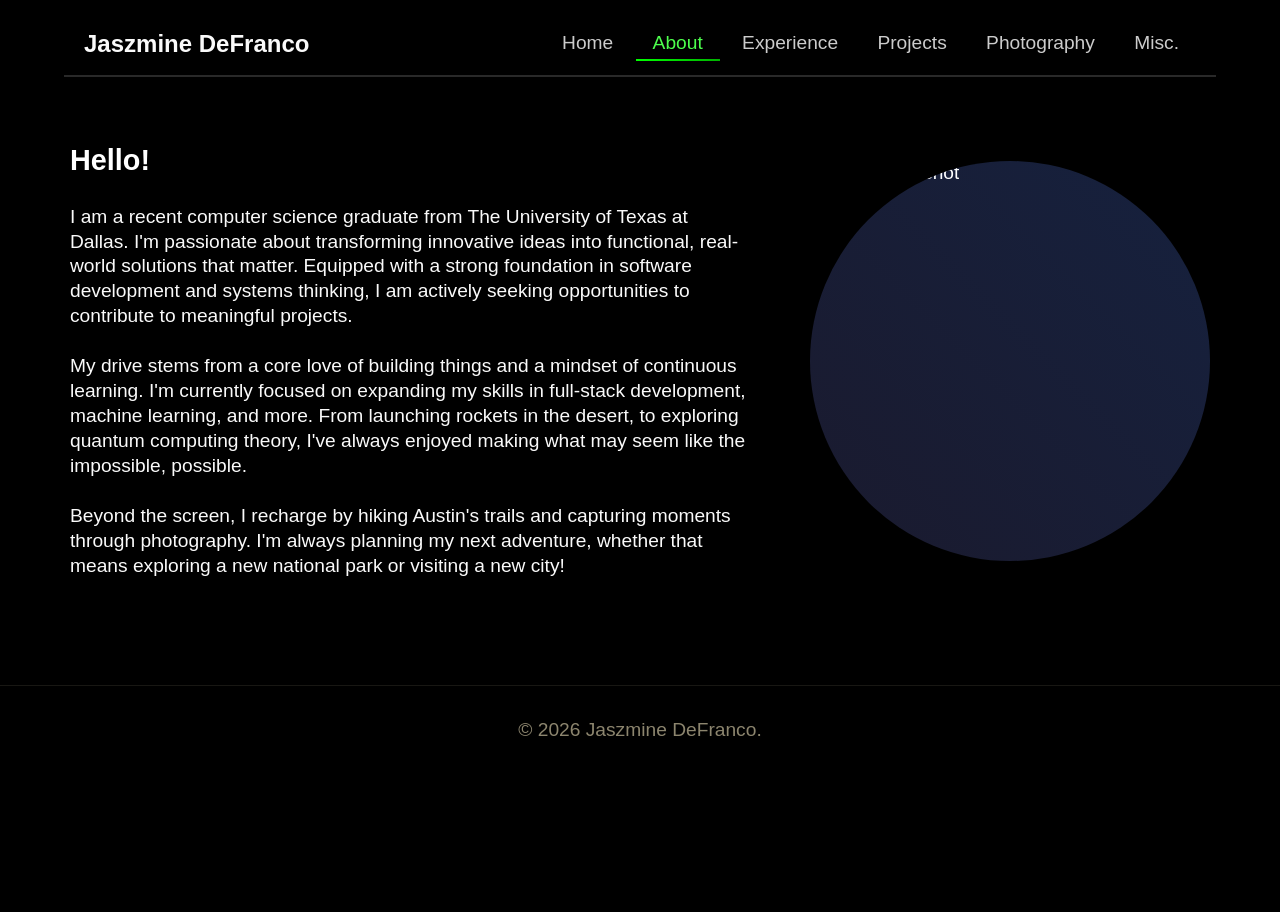
==== about.html @ 92f1cece "Initial commit" ====
<!DOCTYPE html>
<html lang="en">
<head>
    <meta charset="UTF-8">
    <meta name="viewport" content="width=device-width, initial-scale=1.0">
    <title>Interesting | Jaszmine DeFranco</title>
    <link rel="stylesheet" href="style.css">
    <link rel="stylesheet" href="https://cdnjs.cloudflare.com/ajax/libs/font-awesome/6.4.0/css/all.min.css">
    <link href="https://fonts.googleapis.com/css2?family=Inter:wght@300;400;500;600;700&display=swap" rel="stylesheet">
</head>
<body>
    <nav class="navbar">
        <div class="nav-container">
            <a href="index.html" class="logo">Jaszmine DeFranco</a>
            <div class="nav-links">
                <a href="index.html" class="home">Home</a>
                <a href="about.html" class="active about">About</a>
                <a href="experiences.html" class="experience">Experience</a>
                <a href="projects.html" class="projects">Projects</a>
                <a href="photography.html" class="photography">Photography</a>
                <a href="misc.html" class="misc">Misc.</a>
            </div>
            <button class="menu-toggle" aria-label="Toggle navigation">
                <i class="fas fa-bars"></i>
            </button>
        </div>
    </nav>


    <!-- Main about section with grid container -->
    <section class="about-section">
        <!-- Text content (left column) -->
        <div class="about-text">
            <h1 class="about-title"><span class="highlight" data-text="Hello!">Hello!</span></h1>
            <br>
            <p>
                I am a recent computer science graduate from The University of Texas at Dallas. I'm passionate about transforming innovative 
                ideas into functional, real-world solutions that matter. Equipped with a strong 
                foundation in software development and systems thinking, I am actively seeking opportunities 
                to contribute to meaningful projects.
            </p>
            <br>
            <p>
                My drive stems from a core love of building things and a mindset of continuous learning. 
                I'm currently focused on expanding my skills in full-stack development, machine learning, and more. 
                From launching rockets in the desert, to exploring quantum computing theory, I've always 
                enjoyed making what may seem like the impossible, possible. 
            </p>
            <br>
            <p>
                Beyond the screen, I recharge by hiking Austin's trails and capturing moments through 
                photography. I'm always planning my next adventure, whether that means exploring a new national 
                park or visiting a new city!
            </p>
        </div>

        <!-- Photo (right column) -->
        <div class="about-photo">
            <div class="photo-container">
                <img src="assets/about-headshot.jpeg" 
                    alt="about-headshot" 
                    class="profile-photo">
            </div>
        </div>

        <!-- Highlights (full width below) -->
        <!-- <div class="about-below">
            <div class="about-highlights">
                <div class="highlight-item">
                    <span class="highlight-icon">🎓</span>
                    <span>Computer Science Graduate</span>
                </div>
                <div class="highlight-item">
                    <span class="highlight-icon">⚛️</span>
                    <span>Quantum Computing Enthusiast</span>
                </div>
                <div class="highlight-item">
                    <span class="highlight-icon">🚀</span>
                    <span>Innovative Technologies</span>
                </div>
                <div class="highlight-item">
                    <span class="highlight-icon">📷</span>
                    <span>Photography</span>
                </div>
            </div>
        </div> -->
    </section>

    <!-- About Page V1 -->
    <!-- <main class="container">
        <section class="about-section">
            <div class="about-content">
                
                <div class="about-text">
                    <br>
                    <h1 class="about-title"><span class="highlight" data-text="Hello!">Hello!</span></h1>
                    <div class="text-content">
                        <br>
                        <p>
                            I am a recent computer science graduate from The University of Texas at Dallas. I'm passionate about transforming innovative 
                            ideas into functional, real-world solutions that matter. Equipped with a strong 
                            foundation in software development and systems thinking, I am actively seeking opportunities 
                            to contribute to meaningful projects.
                        </p>
                        <br>
                        <p>
                            My drive stems from a core love of building things and a mindset of continuous learning. 
                            I'm currently focused on expanding my skills in full-stack development, machine learning, and more. 
                            From launching rockets in the desert, to exploring quantum computing theory, I’ve always 
                            enjoyed making what may seem like the impossible, possible. 
                        </p>
                        <br>
                        <p>
                            Beyond the screen, I recharge by hiking Austin's trails and capturing moments through 
                            photography. I’m always planning my next adventure, whether that means exploring a new national 
                            park or visiting a new city!
                        </p>
                        <br>
                        <br>
                        <br>
                    </div>

                    <div class="about-below">

                        <div class="about-photo">
                            <div class="photo-container">
                                <img src="assets/about-headshot.jpeg" 
                                    alt="about-headshot" 
                                    class="profile-photo">
                            </div>
                        </div>
                        
                        <div class="about-highlights">
                            <div class="highlight-item">
                                <span class="highlight-icon">🎓</span>
                                <span>Computer Science Graduate</span>
                            </div>
                            <div class="highlight-item">
                                <span class="highlight-icon">⚛️</span>
                                <span>Quantum Computing Enthusiast</span>
                            </div>
                            <div class="highlight-item">
                                <span class="highlight-icon">🚀</span>
                                <span>Innovative Technologies</span>
                            </div>
                            <div class="highlight-item">
                                <span class="highlight-icon">📷</span>
                                <span>Photography</span>
                            </div>
                        </div>

                    </div>

                </div>
            </div>
        </section>
    </main> -->

    <footer class="footer">
        <p>© 2026 Jaszmine DeFranco.</p>
    </footer>

    <script src="script.js"></script>
</body>
</html>
---- style.css ----
@import url('https://fonts.googleapis.com/css2?family=Inter:wght@300;400;500;600;700&family=JetBrains+Mono:wght@400;500&display=swap');
@import url('https://fonts.googleapis.com/css2?family=Elms+Sans:ital,wght@0,100..900;1,100..900&family=Google+Sans:ital,opsz,wght@0,17..18,400..700;1,17..18,400..700&family=Open+Sans:ital,wght@0,300..800;1,300..800&family=Roboto:ital,wght@0,100..900;1,100..900&display=swap" rel="stylesheet');


:root {
    /* Base Colors */
    --color-dark: #000000;        /* Dark grey background */
    --color-cream: #fafafa;       /*Creme text color #e9deb8 */

    --red-color: #ff0000;
    --green-color: #00ff00;
    --blue-color: #0000ff;
    --cyan-color: #00ffff;
    --magenta-color: #ff00ff;
    --yellow-color: #ffff00;

    /* Colors
    - purple: #A886FB
    - light blueish purple: #bbbfff

    */

    
    /* Navbar Page Colors (in order) */
    /* --color-yellow: #f7ca0c;         */
    --color-orange: #f16c06;    /* Orange - Projects */
    /* --color-red: #f60828; Red - Experiences */
    /* --color-red: #f10606; */
    --color-purple: #ac07ce; /* Purple - Interesting */
    /* --color-blue: #5100bc;      */
    
    /* Accent Colors */
    --color-accent: var(--color-red);  /* Default to home color */
    
    /* Derived Colors (automatically calculated) */
    --color-dark-light: rgba(32, 32, 32, 0.8);
    --color-cream-dark: #d4caa8;
    --color-cream-light: #f5f0e0;
}

* {
    margin: 0;
    padding: 0;
    box-sizing: border-box;
}

body {
    font-family: "Google Sans", Helvetica, sans-serif; 
    line-height: 1.3;
    color: var(--color-cream);
    background: var(--color-dark);
    min-height: 100vh;
    overflow-x: hidden;
    -webkit-font-smoothing: antialiased; /* Add this too */
    font-size: 1.2em; 
}

.container {
    max-width: 1200px;
    margin: 0 auto;
    padding: 0 20px;
}


/* .navbar {
    background: #303030;
    box-shadow: 0 2px 10px rgba(0,0,0,0.1);
    position: sticky;
    top: 0;
    z-index: 1000;
} */

.navbar {
    background: var(--color-dark);
    backdrop-filter: blur(10px);
    box-shadow: 0 2px 20px rgba(0, 0, 0, 0.3);
    border-bottom: 2px solid rgb(41, 41, 41);
    max-width: 90%;     /* Only take up 90% of width */
    margin: 0 auto;     /* Center it */
    left: 0;
    right: 0;
}

.nav-container {
    max-width: 1200px;
    margin: 0 auto;
    margin-top: 0.75rem;
    padding: 1rem 20px;
    display: flex;
    justify-content: space-between;
    align-items: center;
}

.logo {
    font-size: 1.5rem;
    font-weight: 700;
    color: var(--color-cream);
    text-decoration: none;
}

/* .nav-links {
    display: flex;
    gap: 2rem;
}

.nav-links a {
    text-decoration: none;
    color: var(--color-cream);
    font-weight: 500;
    transition: color 0.3s;
    padding: 0.5rem 0;
    position: relative;
}

.nav-links a:hover,
.nav-links a.active {
    color: var(--color-red);
}

.nav-links a.active::after {
    content: '';
    position: absolute;
    bottom: 0;
    left: 0;
    width: 100%;
    height: 2px;
    background: var(--color-red);
} */

.nav-links a {
    position: relative;
    color: rgba(255, 255, 255, 0.8);
    text-decoration: none;
    padding: 8px 32px;
    margin: 0 -15px;
    transition: color 0.3s ease;
}

.nav-links a::after {
    content: '';
    position: absolute;
    bottom: 0;
    left: 15px;
    right: 15px;
    height: 2px;
    transform: scaleX(0);
    transform-origin: center;
    transition: transform 0.4s ease;
}

/* Home */
.nav-links a.home::after {
    background: linear-gradient(90deg, var(--red-color), rgba(255, 0, 0, 0.7));
}

.nav-links a.home.active {
    color: color-mix(in srgb, var(--red-color) 70%, white);
}

/* About */
.nav-links a.about::after {
    background: linear-gradient(90deg, var(--green-color), rgba(0, 255, 0, 0.7));
}

.nav-links a.about.active {
    color: color-mix(in srgb, var(--green-color) 70%, white);
}



/* Experiences */
.nav-links a.experience::after {
    background: linear-gradient(90deg, var(--blue-color), rgba(0, 0, 255, 0.7));
}

.nav-links a.experience.active {
    color: color-mix(in srgb, var(--blue-color) 70%, white);
}

/* Projects */
.nav-links a.projects::after {
    background: linear-gradient(90deg, var(--cyan-color), rgba(0, 255, 255, 0.7));
}

.nav-links a.projects.active {
    color: color-mix(in srgb, var(--cyan-color) 70%, white);
}



/* Photography */
.nav-links a.photography::after {
    background: linear-gradient(90deg, var(--magenta-color), rgba(255, 0, 255, 0.7));
}

.nav-links a.photography.active {
    color: color-mix(in srgb, var(--magenta-color) 70%, white);
}

/* Misc */
.nav-links a.misc::after {
    background: linear-gradient(90deg, var(--yellow-color), rgba(255, 255, 0, 0.7));
}

.nav-links a.misc.active {
    color: color-mix(in srgb, var(--yellow-color) 70%, white);
}

/* Shared states */
.nav-links a:hover {
    color: white;
}

.nav-links a:hover::after {
    transform: scaleX(1);
}

.nav-links a.active::after {
    transform: scaleX(1);
}



.menu-toggle {
    display: none;
    background: none;
    border: none;
    font-size: 1.5rem;
    cursor: pointer;
    color: var(--color-red);
}

/* .hero {
    padding: 12rem 0;
    display: grid;
    grid-template-columns: 1fr 1fr;
    gap: 6rem;
    align-items: center;
} */

/* Remove gap from hero and handle spacing differently */
.hero {
    display: flex;
    align-items: center;
    min-height: calc(100vh - 80px);
    padding: 60px 0;
    gap: 60px; /* Remove the gap */
}

.hero-content {
    flex: 1;
    display: flex;
    flex-direction: column;
    justify-content: center;
    align-items: flex-start;
    padding-left: 50px; 
    padding-right: 50px; 
    max-width: 600px; 
}



.hero-title {
    font-size: 2.2rem;
    font-weight: 700;
    margin-bottom: 0.5rem;
    line-height: 1.2;
}

/* .highlight {
    color: var(--color-accent); 
} */

.highlight {
    color: white;
    position: relative;
    display: inline-block;
    font-weight: 900;
    cursor: pointer;
    transition: all 0.3s ease;
}

/* Create RGB layers using pseudo-elements */
.highlight::before,
.highlight::after,
.highlight span {
    content: attr(data-text);
    position: absolute;
    top: 0;
    left: 0;
    mix-blend-mode: difference;
    opacity: 0;
    transition: opacity 0.3s ease;
    pointer-events: none;
}

/* Red layer */
.highlight::before {
    color: #f00;
}

/* Blue layer */
.highlight::after {
    color: #00f;
}

/* Green layer (actual span element) */
.highlight span {
    color: #0f0;
    position: relative;
    display: inline-block;
}

/* Hover state - show RGB split */
.highlight:hover::before {
    opacity: 1;
    animation: ANIMATE-RED 1000ms forwards; /* Stops at the end */
}

.highlight:hover::after {
    opacity: 1;
    animation: ANIMATE-BLUE 1000ms forwards; /* Stops at the end */
}

@keyframes ANIMATE-RED {
    0% {
        transform: translate(0, 0)
    }
    100% {
        transform: translate(4px, 4px) /* End at the split position */
    }
}

@keyframes ANIMATE-BLUE {
    0% {
        transform: translate(0, 0)
    }
    100% {
        transform: translate(-4px, -4px) /* End at the split position */
    }
}



/* Right - Red  */
/* Left - Green  */
/* Bottom - Blue  */
/* Top - Magenta (Red+Blue)  */

/* .highlight {
    color: white;
    text-shadow: 
        0.9px 0 0 #ff0000,     
        -0.9px 0 0 #00ff00,    
        0 0.9px 0 #0000ff,     
        0 -0.9px 0 #ff00ff;    
} */





/* .hero-subtitle {
    font-size: 1.2rem;
    color: var(--color-creme); 
    margin-bottom: 2rem;
    max-width: 600px;
} */

/* Style for the subtitle and keywords */
/* Style for all keywords */
.keyword {
    display: inline-block;
    position: relative;
    margin: 0 0px;
    cursor: pointer;
    transition: all 0.3s ease;
}

/* Remove default link styling */
.keyword a {
    color: inherit;
    text-decoration: none;
}

/* Underline animation for all keywords */
.keyword::after {
    content: '';
    position: absolute;
    bottom: -2px;
    left: 0;
    width: 0;
    height: 2px;
    transition: width 0.4s ease;
}

/* Red */
.keyword.red::after {
    background: linear-gradient(90deg, #ff0000, #ff3333);
}

.keyword.red:hover {
    color: #ff6666;
}

.keyword.red:hover::after {
    width: 100%;
}

/* Green */
.keyword.green::after {
    background: linear-gradient(90deg, #00ff00, #33ff33);
}

.keyword.green:hover {
    color: #66ff66;
}

.keyword.green:hover::after {
    width: 100%;
}

/* Blue */
.keyword.blue::after {
    background: linear-gradient(90deg, #0000ff, #3333ff);
}

.keyword.blue:hover {
    color: #6666ff;
}

.keyword.blue:hover::after {
    width: 100%;
}




.hero-buttons {
    display: flex;
    gap: 1rem;
    flex-wrap: wrap;
}

.btn {
    padding: 0.8rem 1.5rem;
    border-radius: 8px;
    text-decoration: none;
    font-weight: 600;
    display: inline-block;
    transition: transform 0.3s, box-shadow 0.3s;
}

.btn:hover {
    transform: translateY(-2px);
}

.btn-primary {
    background: var(--color-red);    /* Accent color */
    color: var(--color-dark);           /* Dark text on bright button */
    box-shadow: 0 4px 6px rgba(37, 99, 235, 0.2);
}

.btn-secondary {
    background: rgba(233, 222, 184, 0.1); /* Cream with low opacity */
    color: var(--color-cream);
    border: 2px solid var(--color-red);
}

/* animation */
.hero-image {
    position: relative;
    width: 100%;
    max-width: 400px; 
    height: 400px;
    display: flex;
    align-items: center;
    justify-content: center;
}

.animation-container {
    position: relative;
    width: 100%;
    height: 100%;
    background: rgba(0, 0, 0, 0.5);
    padding: 10px;
    display: flex;
    flex-direction: column;
    align-items: center;
    overflow: visible;
    border-radius: 20px;
}

.circle-container {
    position: relative;
    width: 100%;
    height: 100%;
    display: flex;
    justify-content: center;
    align-items: center;
}

canvas {
    width: 100% !important;
    height: 100% !important;
    border-radius: 10px;
}

/* Corner decorations */
.corner {
    position: absolute;
    width: 16px;
    height: 16px;
    color: white;
    opacity: 0;
    z-index: 10;
    pointer-events: none;
    transition: opacity 0.3s ease;
}

.animation-container:hover .corner {
    opacity: 1;
}

.top-left {
    top: -8px;
    left: -8px;
    transition-delay: 0s;
}

.top-right {
    top: -8px;
    right: -8px;
    transform: rotate(90deg);
    transition-delay: 0.1s;
}

.bottom-left {
    bottom: -8px;
    left: -8px;
    transform: rotate(-90deg);
    transition-delay: 0.2s;
}

.bottom-right {
    bottom: -8px;
    right: -8px;
    transform: rotate(180deg);
    transition-delay: 0.3s;
}


/* Quick Links - Card Section */

/* .section {
    padding: 1rem 0;
}

.section-title {
    font-size: 2rem;
    font-weight: 700;
    margin-bottom: 2rem;
    text-align: center;
} */

.section {
    padding: 3rem 0;
}

.section-title {
    text-align: center;
    margin-bottom: 2rem;
    font-size: 2.5rem;
    color: #ffffff;
}


.cards {
    display: grid;
    grid-template-columns: repeat(auto-fit, minmax(300px, 1fr));
    gap: 2rem;
    margin-top: 2rem;
}

.card {
    background: var(--color-cream); 
    padding: 2rem;
    border-radius: 12px;
    text-decoration: none;
    color: inherit;
    box-shadow: 0 5px 15px rgba(0,0,0,0.08);
    transition: transform 0.3s, box-shadow 0.3s;
    display: block;
}

/* .card:hover {
    transform: translateY(-5px);
    box-shadow: 0 15px 30px rgba(0,0,0,0.15);
} */

.card:hover {
    transform: translateY(-5px);
    border-color: var(--color-accent);
    box-shadow: 0 15px 40px rgba(0, 0, 0, 0.4), 
                0 0 20px rgba(247, 202, 12, 0.2); /* Home color glow */
}

/* Base style remains same */
.card-icon {
    font-size: 2rem;
    color: var(--color-accent); /* Fallback */
    margin-bottom: 1rem;
}

/* Individual color classes */
.card-icon.red {
    color: var(--red-color);
}

.card-icon.green {
    color: var(--green-color);
}

.card-icon.blue {
    color: var(--blue-color);
}

.card-icon.cyan {
    color: var(--cyan-color);
}

.card-icon.magenta {
    color: var(--magenta-color);
}

.card-icon.yellow {
    color: var(--yellow-color);
}

.card h3 {
    margin-bottom: 0.5rem;
    color: #1f2937;
}

.card p {
    color: #6b7280;
}


/* Contact section */

.contact-links {
    display: flex;
    justify-content: center;
    flex-wrap: wrap;
    gap: 2rem;
    margin-top: 2rem;
}

.contact-link {
    display: flex;
    align-items: center;
    gap: 0.5rem;
    padding: 1rem 1.5rem;
    background: var(--color-cream); 
    border-radius: 10px;
    text-decoration: none;
    color: #4b5563;
    transition: all 0.3s cubic-bezier(0.4, 0, 0.2, 1);
    box-shadow: 0 4px 6px rgba(0,0,0,0.05);
    border: 2px solid transparent;
}

/* Email - Red */
.contact-link.red:hover {
    background: var(--red-color);
    color: white;
    border-color: var(--red-color);
    box-shadow: 0 8px 20px rgba(255, 0, 0, 0.2);
}

/* LinkedIn - Green */
.contact-link.green:hover {
    background: var(--green-color);
    color: white;
    border-color: var(--green-color);
    box-shadow: 0 8px 20px rgba(0, 255, 0, 0.2);
}

/* GitHub - Blue */
.contact-link.blue:hover {
    background: var(--blue-color);
    color: white;
    border-color: var(--blue-color);
    box-shadow: 0 8px 20px rgba(0, 0, 255, 0.2);
}

/* Resume - Cyan */
.contact-link.cyan:hover {
    background: var(--cyan-color);
    color: var(--color-dark);
    border-color: var(--cyan-color);
    box-shadow: 0 8px 20px rgba(0, 255, 255, 0.2);
}

/* Photography - Magenta */
.contact-link.magenta:hover {
    background: var(--magenta-color);
    color: white;
    border-color: var(--magenta-color);
    box-shadow: 0 8px 20px rgba(255, 0, 255, 0.2);
}

/* Other - Yellow */
.contact-link.yellow:hover {
    background: var(--yellow-color);
    color: var(--color-dark);
    border-color: var(--yellow-color);
    box-shadow: 0 8px 20px rgba(255, 255, 0, 0.2);
}

/* Common hover effects */
.contact-link:hover {
    transform: translateY(-4px) scale(1.05);
}




.footer {
    text-align: center;
    padding: 2rem;
    margin-top: 4rem;
    color: rgba(233, 222, 184, 0.6);    /* Cream with opacity */
    border-top: 1px solid rgba(233, 222, 184, 0.1);
}


@media (max-width: 768px) {
    .hero {
        grid-template-columns: 1fr;
        text-align: center;
        padding: 3rem 0;
    }
    
    .hero-title {
        font-size: 2.5rem;
    }
    
    .nav-links {
        display: none;
        flex-direction: column;
        position: absolute;
        top: 100%;
        left: 0;
        width: 100%;
        background: white;
        padding: 1rem;
        box-shadow: 0 10px 15px rgba(0,0,0,0.1);
    }
    
    .nav-links.active {
        display: flex;
    }
    
    .menu-toggle {
        display: block;
    }
    
    .hero-buttons {
        justify-content: center;
    }
    
    .contact-links {
        flex-direction: column;
        align-items: center;
    }
    
    .cards {
        grid-template-columns: 1fr;
    }
}


/* About page */

/* !!!*** ADD: plusses around text box */
/* Main about section as grid container */
.about-section {
    display: grid;
    grid-template-columns: 1fr auto;  /* Text takes remaining space, photo auto-width */
    grid-template-areas: 
        "text photo"
        "highlights highlights";
    gap: 2rem 4rem;  /* row gap, column gap */
    align-items: start;
    max-width: 1200px;
    margin: 0 auto;
    padding-top: 65px;
    padding-bottom: 10px;
    padding-right: 30px;
    padding-left: 30px;
}

.about-text {
    grid-area: text;
    padding: 0;  /* Remove padding since grid handles spacing */
    font-size: 1.2rem;
}

.about-photo {
    grid-area: photo;
    animation: fadeInLeft 1s ease-out;
    justify-self: end;  /* Align to the right */
    align-self: center;
}

.photo-container {
    position: relative;
    width: 400px;
    height: 400px; /* Equal width and height = square */
    border-radius: 50%; /* Makes container circular */
    overflow: hidden; /* Crops image to circle */
    background: linear-gradient(45deg, #1a1a2e, #16213e); /* Fallback color */
}


.profile-photo {
    width: 100%;
    height: 100%;
    object-fit: cover;
    object-position: center center;
    image-rendering: crisp-edges;
    image-rendering: -webkit-optimize-contrast;
    filter: contrast(1.05) saturate(1.05) brightness(1.02);
    transform: translateZ(0);
}

.about-below {
    grid-area: highlights;
    display: flex;
    flex-direction: row;
    justify-content: space-around;
    margin-top: 2rem;
    animation: fadeInUp 1s ease-out;  /* Add animation for highlights */
}

.about-highlights {
    align-content: center;
    display: flex;
    flex-wrap: wrap;
    gap: 1.5rem;
    justify-content: center;
}

.highlight-item {
    display: flex;
    align-items: center;
    gap: 0.5rem;
    padding: 0.5rem 1rem;
    background: rgba(37, 99, 235, 0.1);
    border-radius: 50px;
    border: 1px solid rgba(37, 99, 235, 0.2);
}

.highlight-icon {
    font-size: 1.5rem;
}

/* Add new animation for highlights */
@keyframes fadeInUp {
    from {
        opacity: 0;
        transform: translateY(30px);
    }
    to {
        opacity: 1;
        transform: translateY(0);
    }
}

/* Keep existing animations */
@keyframes fadeInLeft {
    from {
        opacity: 0;
        transform: translateX(-50px);
    }
    to {
        opacity: 1;
        transform: translateX(0);
    }
}

@keyframes fadeInRight {
    from {
        opacity: 0;
        transform: translateX(50px);
    }
    to {
        opacity: 1;
        transform: translateX(0);
    }
}

/* Responsive Design */
@media (max-width: 1024px) {
    .about-section {
        gap: 2rem;
    }
    
    .photo-container {
        width: 300px;
        height: 300px;
    }
    
    .about-text {
        font-size: 1.3rem;
    }
}

@media (max-width: 768px) {
    .about-section {
        grid-template-columns: 1fr;
        grid-template-areas: 
            "photo"
            "text"
            "highlights";
        justify-items: center;
        text-align: center;
        padding: 20px;
    }
    
    .about-photo {
        justify-self: center;
        margin-bottom: 1rem;
    }
    
    .photo-container {
        width: 250px;
        height: 250px;
    }
    
    .about-text {
        font-size: 1.2rem;
        padding: 0;
    }
    
    .about-below {
        flex-direction: column;
        align-items: center;
        gap: 1rem;
    }
    
    .highlight-item {
        width: 100%;
        justify-content: center;
    }
}

/* Dark mode support */
@media (prefers-color-scheme: dark) {
    .highlight-item {
        background: rgba(96, 165, 250, 0.1);
        border-color: rgba(96, 165, 250, 0.2);
    }
}

/*

        ----- EXPERIENCE SECTION -----

*/

/* Experience Section Styles */
.experience-grid {
    display: flex;
    flex-direction: column;
    gap: 3rem;
    max-width: 1200px;
    margin: 0 auto;
    padding: 1rem;
}

.experience-card {
    display: grid;
    grid-template-columns: 1fr 2fr;
    gap: 2rem;
    padding: 1.75rem 1.5rem 0rem 1.5rem; /* top, right, bottom, left */
    background-color: #ffffff;
    border-radius: 8px;
    box-shadow: 0 2px 10px rgba(0, 0, 0, 0.1);
    transition: transform 0.2s ease, box-shadow 0.2s ease;
}

.experience-card:hover {
    transform: translateY(-2px);
    box-shadow: 0 4px 20px rgba(0, 0, 0, 0.15);
}

.experience-left {
    grid-column: 1 / 2;
}

.experience-right {
    grid-column: 2 / 3;
}

.experience-job-title {
    font-size: 1.5rem;
    font-weight: 600;
    color: #333;
    margin: 0;
    line-height: 1.3;
}

.experience-org-link {
    color: #2563eb;  /* Your brand blue */
    text-decoration: none;
    transition: color 0.2s ease;
}

.experience-org-link:hover {
    color: #1d4ed8;  /* Darker blue on hover */
    text-decoration: underline;
}

/* .experience-left-image {
    width: 100%;
    max-width: 100px;
    height: auto;
    border-radius: 8px;
    margin-top: 1rem;
    box-shadow: 0 2px 8px rgba(0, 0, 0, 0.1);
} */

.experience-left-image {
    width: 100%;
    max-width: 100px;
    aspect-ratio: 1 / 1;  /* Forces a 1:1 square ratio */
    object-fit: cover;
    border-radius: 8px;
    margin-top: 1rem;
    box-shadow: 0 2px 8px rgba(0, 0, 0, 0.1);
}

.experience-employer {
    font-size: 1.2rem;
    font-weight: 500;
    color: #2563eb;
    margin-bottom: 0.5rem;
}

.experience-dates {
    font-size: 1rem;
    color: #666;
    margin-bottom: 1rem;
    font-style: italic;
}

.experience-skills {
    display: flex;
    flex-wrap: wrap;
    gap: 0.5rem;
    margin-bottom: 1.5rem;
}

.experience-skill-tag {
    background-color: #f3f4f6;
    color: #4b5563;
    padding: 0.25rem 0.75rem;
    border-radius: 20px;
    font-size: 0.9rem;
    font-weight: 500;
    transition: background-color 0.2s ease;
}

.experience-skill-tag:hover {
    background-color: #e5e7eb;
}

.experience-overview {
    font-size: 1rem;
    line-height: 1.6;
    color: #4b5563;
    margin: 0;
}

/* Responsive Design */
@media (max-width: 768px) {
    .experience-card {
        grid-template-columns: 1fr;
        gap: 1rem;
    }
    
    .experience-left {
        grid-column: 1 / -1;
    }
    
    .experience-right {
        grid-column: 1 / -1;
    }
    
    .experience-job-title {
        font-size: 1.3rem;
    }
}

/* Experience - Media styles */


/* Collapsible Media Row */
.experience-media-row {
    grid-column: 1 / -1;
    max-height: 0;
    overflow: hidden;
    transition: max-height 0.5s ease-out, margin 0.3s ease, padding 0.3s ease;
    margin: 0;
    padding: 0;
    opacity: 0;
}

.experience-media-row.open {
    max-height: 800px; /* Adjust based on your content height */
    margin-bottom: 1.25rem;
    opacity: 1;
    transition: max-height 0.5s ease-in, margin 0.3s ease, padding 0.3s ease, opacity 0.3s ease;
}

/* Media Container Styles (from previous) */
.experience-media-container {
    position: relative;
    width: 100%;
    border-radius: 12px;
    overflow: hidden;
    box-shadow: 0 10px 15px -3px rgba(0, 0, 0, 0.1), 0 4px 6px -2px rgba(0, 0, 0, 0.05);
}

.experience-media-image {
    width: 100%;
    height: auto;
    max-height: 450px;
    object-fit: cover;
    display: block;
    transition: transform 0.3s ease;
}

.experience-media-container:hover .experience-media-image {
    transform: scale(1.02);
}

.experience-media-overlay {
    position: absolute;
    bottom: 0;
    left: 0;
    right: 0;
    background: linear-gradient(to top, rgba(0, 0, 0, 0.8), transparent);
    padding: 2rem 1.5rem 1.5rem;
    display: flex;
    justify-content: center;
    opacity: 0;
    transition: opacity 0.3s ease;
}

.experience-media-container:hover .experience-media-overlay {
    opacity: 1;
}

.experience-pdf-button {
    display: inline-flex;
    align-items: center;
    gap: 0.75rem;
    background-color: #2563eb;
    color: white;
    padding: 0.85rem 2rem;
    border-radius: 50px;
    text-decoration: none;
    font-weight: 500;
    font-size: 1rem;
    border: none;
    box-shadow: 0 4px 6px -1px rgba(0, 0, 0, 0.2);
    transition: all 0.2s ease;
}

.experience-pdf-button:hover {
    background-color: #1d4ed8;
    transform: translateY(-2px);
    box-shadow: 0 6px 10px -1px rgba(0, 0, 0, 0.3);
}

.experience-pdf-button-icon {
    margin-right: 0.25rem;
}

.experience-media-caption {
    text-align: center;
    margin-top: 1.0rem;
    color: #6b7280;
    font-size: 0.9rem;
    font-style: italic;
}

/* Responsive adjustments */
@media (max-width: 768px) {
    .experience-media-image {
        max-height: 300px;
    }
    
    .experience-pdf-button {
        padding: 0.7rem 1.5rem;
        font-size: 0.9rem;
    }
    
    .experience-media-overlay {
        padding: 1.5rem 1rem 1rem;
    }
    
    .experience-dropdown-toggle {
        padding: 0.6rem;
    }
}

/* Dark mode support */
@media (prefers-color-scheme: dark) {
    .experience-dropdown-toggle {
        background-color: #1e293b;
        border-color: #334155;
        color: #e2e8f0;
    }
    
    .experience-dropdown-toggle:hover {
        background-color: #2d3a4f;
        border-color: #60a5fa;
        color: #60a5fa;
    }
    
    .experience-media-caption {
        color: #9ca3af;
    }
}


/* Responsive adjustments */
@media (max-width: 768px) {
    .experience-media-image {
        max-height: 300px;
    }
    
    .experience-pdf-button {
        padding: 0.7rem 1.5rem;
        font-size: 0.9rem;
    }
    
    .experience-media-overlay {
        padding: 1.5rem 1rem 1rem;
    }
}

/* Experience - Dropdown */
/* Dropdown Toggle Styles */
.experience-dropdown-toggle {
    grid-column: 1 / -1;
    display: flex;
    align-items: center;
    justify-content: center;
    gap: 0.75rem;

    padding: 0.75rem;
    background-color: #f1f1f1;
    border: 1px solid #e2e8f0;
    border-radius: 50px;
    cursor: pointer;
    transition: all 0.2s ease;
    color: #4b5563;
    font-weight: 500;
    user-select: none;
}

.experience-dropdown-toggle:hover {
    background-color: #f1f5f9;
    border-color: #2563eb;
    color: #2563eb;
}

.experience-dropdown-text {
    font-size: 1rem;
}

.experience-dropdown-arrow {
    transition: transform 0.3s ease;
}

.experience-dropdown-arrow.open {
    transform: rotate(180deg);
}

/* Collapsible Media Row */
.experience-media-row {
    grid-column: 1 / -1;
    max-height: 0;
    overflow: hidden;
    transition: max-height 0.5s ease-out, margin 0.3s ease, padding 0.3s ease;
    margin: 0;
    padding: 0;
    opacity: 0;
}

/* Experience - Carousel */

/* Carousel Container */
/* .experience-carousel-container {
    position: relative;
    width: 100%;
    max-width: 900px; 
    margin: 0 auto;
    overflow: hidden;
    border-radius: 12px;
} */

.experience-carousel-container {
    position: relative;
    width: 100%;
    max-width: 800px;
    margin: 0 auto;
    overflow: hidden; 
    border-radius: 12px;
    padding-bottom: 30px; 
}

/* Carousel Track - holds all slides */
.experience-carousel-track {
    display: flex;
    transition: transform 0.3s ease-in-out;
    scroll-behavior: smooth;
}

/* Individual Carousel Slide */
.experience-carousel-slide {
    flex: 0 0 100%;
    min-width: 100%;
    /* padding: 0.5rem; */
    box-sizing: border-box;
}

/* Carousel Image */
.experience-carousel-image {
    width: 100%;
    height: auto;
    max-height: 400px;
    object-fit: contain;
    border-radius: 8px;
    background-color: #f8fafc;
    display: block;
}

/* Carousel Caption */
.experience-carousel-caption {
    text-align: center;
    margin-top: 0.75rem;
    margin-bottom: 0.75rem;
    color: #6b7280;
    font-size: 0.9rem;
    font-style: italic;
}

/* Carousel Navigation Buttons */
.experience-carousel-btn {
    position: absolute;
    top: 50%;
    transform: translateY(-50%);
    background-color: rgba(255, 255, 255, 0.9);
    color: #4b5563;
    border: none;
    width: 40px;
    height: 40px;
    border-radius: 50%;
    cursor: pointer;
    font-size: 1.5rem;
    display: flex;
    align-items: center;
    justify-content: center;
    transition: all 0.2s ease;
    z-index: 10;
    box-shadow: 0 2px 5px rgba(0, 0, 0, 0.2);
}

.experience-carousel-btn:hover {
    background-color: #ffffff;
    color: #2563eb;
    transform: translateY(-50%) scale(1.1);
    box-shadow: 0 4px 8px rgba(0, 0, 0, 0.2);
}

.experience-carousel-prev {
    left: 15px;
}

.experience-carousel-next {
    right: 15px;
}

/* Carousel Indicators (dots) */
/* .experience-carousel-indicators {
    display: flex;
    justify-content: center;
    gap: 0.75rem;
    margin-top: 1rem;
    padding: 0.5rem;
} */

/* Carousel Indicators (dots) */
.experience-carousel-indicators {
    display: flex;
    justify-content: center;
    gap: 0.75rem;
    padding: 0.5rem;
    margin-top: 1rem;
    width: 100%; 
    /* position: relative;   */
    z-index: 5;  
    /* bottom: 0;  */
}

.experience-indicator {
    width: 10px;
    height: 10px;
    border-radius: 50%;
    background-color: #d1d5db;
    cursor: pointer;
    transition: all 0.2s ease;
}

.experience-indicator:hover {
    background-color: #9ca3af;
    transform: scale(1.2);
}

.experience-indicator.active {
    background-color: #2563eb;
    width: 24px;
    border-radius: 12px;
}

/* Responsive adjustments */
@media (max-width: 768px) {
    .experience-carousel-btn {
        width: 32px;
        height: 32px;
        font-size: 1.2rem;
    }
    
    .experience-carousel-prev {
        left: 8px;
    }
    
    .experience-carousel-next {
        right: 8px;
    }
    
    .experience-carousel-image {
        max-height: 300px;
    }
    
    .experience-indicator.active {
        width: 20px;
    }
}

/* Dark mode support */
@media (prefers-color-scheme: dark) {
    .experience-carousel-btn {
        background-color: rgba(30, 41, 59, 0.9);
        color: #e2e8f0;
    }
    
    .experience-carousel-btn:hover {
        background-color: #1e293b;
        color: #60a5fa;
    }
    
    .experience-carousel-image {
        background-color: #1e293b;
    }
    
    .experience-carousel-caption {
        color: #9ca3af;
    }
    
    .experience-indicator {
        background-color: #4b5563;
    }
    
    .experience-indicator.active {
        background-color: #60a5fa;
    }
}

/* Optional: Auto-playing animation indicator */
.experience-carousel-progress {
    position: absolute;
    bottom: 0;
    left: 0;
    height: 3px;
    background-color: #2563eb;
    transition: width 0.1s linear;
}

/* Optional: Thumbnail navigation */
.experience-carousel-thumbnails {
    display: flex;
    gap: 0.5rem;
    justify-content: center;
    margin-top: 1rem;
    flex-wrap: wrap;
}

.experience-thumbnail {
    width: 60px;
    height: 60px;
    object-fit: cover;
    border-radius: 4px;
    cursor: pointer;
    opacity: 0.6;
    transition: all 0.2s ease;
    border: 2px solid transparent;
}

.experience-thumbnail:hover {
    opacity: 0.8;
    transform: scale(1.05);
}

.experience-thumbnail.active {
    opacity: 1;
    border-color: #2563eb;
}

/* For multiple items in one slide */
.experience-carousel-grid {
    display: grid;
    grid-template-columns: repeat(2, 1fr);
    gap: 1rem;
    padding: 0.5rem;
}

.experience-carousel-grid-item {
    background-color: #f8fafc;
    border-radius: 8px;
    padding: 1rem;
    text-align: center;
    border: 1px solid #e2e8f0;
    transition: all 0.2s ease;
}

.experience-carousel-grid-item:hover {
    transform: translateY(-2px);
    box-shadow: 0 4px 8px rgba(0, 0, 0, 0.1);
    border-color: #2563eb;
}

.experience-carousel-grid-icon {
    width: 48px;
    height: 48px;
    margin-bottom: 0.5rem;
    color: #dc2626;
}

.experience-carousel-grid-title {
    font-size: 0.9rem;
    font-weight: 500;
    color: #4b5563;
    margin-bottom: 0.5rem;
}

.experience-carousel-grid-link {
    display: inline-block;
    color: #2563eb;
    text-decoration: none;
    font-size: 0.85rem;
    padding: 0.25rem 0.75rem;
    border: 1px solid #2563eb;
    border-radius: 4px;
    transition: all 0.2s ease;
}

.experience-carousel-grid-link:hover {
    background-color: #2563eb;
    color: white;
}

/* Optional: Fade animation instead of slide */
.experience-carousel-track.fade {
    transition: opacity 0.3s ease;
}

.experience-carousel-track.fade .experience-carousel-slide {
    opacity: 0;
    transition: opacity 0.3s ease;
}

.experience-carousel-track.fade .experience-carousel-slide.active {
    opacity: 1;
}





/* Photography Gallery Styles - Centered */
.ph-section {
    display: flex;
    flex-direction: column;
    align-items: center;
    width: 100%;
}

.ph-section-title {
    width: 100%;
    text-align: center;
    margin-top: 50px;
    margin-bottom: 30px;
}

/* Filter buttons container - using keyword styling */
.filter-buttons {
    display: flex;
    justify-content: center;
    gap: 25px;
    margin-bottom: 50px;
    flex-wrap: wrap;
}

/* .keyword {
    display: inline-block;
    position: relative;
    margin: 0 0px;
    cursor: pointer;
    transition: all 0.3s ease;
} */

/* .keyword a {
    color: inherit;
    text-decoration: none;
} */

/* .keyword::after {
    content: '';
    position: absolute;
    bottom: -2px;
    left: 0;
    width: 0;
    height: 2px;
    transition: width 0.4s ease;
} */

/* Apply keyword styles to filter buttons */
.filter-btn {
    display: inline-block;
    position: relative;
    padding: 7px 20px;
    background: transparent;
    border: none;
    border-radius: 0;
    font-family: "Google Sans", Helvetica, sans-serif; 
    font-size: 0.95em;
    color: #767676;
    cursor: pointer;
    text-decoration: none;
    transition: all 0.3s ease;
}

/* Remove default button styling */
.filter-btn:focus {
    outline: none;
}

/* Underline animation for filter buttons */
.filter-btn::after {
    content: '';
    position: absolute;
    bottom: -2px;
    left: 0;
    width: 0;
    height: 2px;
    transition: width 0.4s ease;
}

/* Active state styling */
.filter-btn.active {
    color: #333;
    font-weight: 600;
}

.filter-btn.active::after {
    width: 100%;
}

/* Red - All Photos */
.filter-btn.red::after {
    background: linear-gradient(90deg, #ff0000, #ff3333);
}

.filter-btn.red:hover {
    color: #ff6666;
}

.filter-btn.red.active {
    color: #ff0000;
}

/* Green - People */
.filter-btn.green::after {
    background: linear-gradient(90deg, #00ff00, #33ff33);
}

.filter-btn.green:hover {
    color: #66ff66;
}

.filter-btn.green.active {
    color: #00cc00;
}

/* Blue - Outdoors */
.filter-btn.blue::after {
    background: linear-gradient(90deg, #0000ff, #3333ff);
}

.filter-btn.blue:hover {
    color: #6666ff;
}

.filter-btn.blue.active {
    color: #0000ff;
}

/* Cyan - Beginnings */
.filter-btn.cyan::after {
    background: linear-gradient(90deg, #00ffff, #33ffff);
}

.filter-btn.cyan:hover {
    color: #66ffff;
}

.filter-btn.cyan.active {
    color: #00cccc;
}

/* Magenta - For future use */
.filter-btn.magenta::after {
    background: linear-gradient(90deg, #ff00ff, #ff33ff);
}

.filter-btn.magenta:hover {
    color: #ff66ff;
}

.filter-btn.magenta.active {
    color: #cc00cc;
}

/* Yellow - For future use */
.filter-btn.yellow::after {
    background: linear-gradient(90deg, #ffff00, #ffff33);
}

.filter-btn.yellow:hover {
    color: #ffff66;
}

.filter-btn.yellow.active {
    color: #cccc00;
}

/* Hover effect for all filter buttons */
.filter-btn:hover::after {
    width: 100%;
}

.photo-gallery {
    display: flex;
    gap: 50px;
    max-width: 1000px;
    width: 100%;
    margin: 0 auto;
    justify-content: center;
}

.photo-column {
    flex: 1;
    display: flex;
    flex-direction: column;
    gap: 50px;
    max-width: calc(50% - 25px);
}

.photo-item {
    width: 100%;
    overflow: hidden;
    border-radius: 8px;
    box-shadow: 0 4px 12px rgba(0, 0, 0, 0.1);
    transition: transform 0.3s ease, box-shadow 0.3s ease;
    opacity: 1;
    animation: fadeIn 0.5s ease;
}

@keyframes fadeIn {
    from { opacity: 0; }
    to { opacity: 1; }
}

.photo-item:hover {
    transform: translateY(-5px);
    box-shadow: 0 8px 20px rgba(0, 0, 0, 0.15);
}

.photo-item img {
    width: 100%;
    height: auto;
    display: block;
    transition: transform 0.5s ease;
}

.photo-item:hover img {
    transform: scale(1.03);
}

.ph-container {
    display: flex;
    justify-content: center;
    padding: 0 20px;
}

/* Responsive design */
@media (max-width: 768px) {
    .ph-section-title {
        margin-top: 30px;
        margin-bottom: 20px;
    }
    
    .filter-buttons {
        gap: 15px;
        margin-bottom: 30px;
    }
    
    .filter-btn {
        padding: 10px 20px;
        font-size: 14px;
    }
    
    .photo-gallery {
        flex-direction: column;
        gap: 30px;
        max-width: 600px;
    }
    
    .photo-column {
        gap: 30px;
        max-width: 100%;
    }
}

@media (max-width: 480px) {
    .filter-buttons {
        gap: 12px;
    }
    
    .filter-btn {
        padding: 8px 16px;
        font-size: 13px;
    }
}


/* Lightbox - also smooth transitions */

.lightbox-overlay {
    position: fixed;
    top: 0;
    left: 0;
    width: 100%;
    height: 100%;
    background-color: rgba(0, 0, 0, 0);
    backdrop-filter: blur(0px);
    -webkit-backdrop-filter: blur(0px);
    display: flex;
    justify-content: center;
    align-items: center;
    z-index: -1;
    opacity: 0;
    visibility: hidden;
    transition: 
        background-color 0.5s cubic-bezier(0.4, 0, 0.2, 1),
        backdrop-filter 0.5s cubic-bezier(0.4, 0, 0.2, 1),
        opacity 0.5s cubic-bezier(0.4, 0, 0.2, 1),
        visibility 0.5s cubic-bezier(0.4, 0, 0.2, 1),
        z-index 0s 0.5s;
}

.lightbox-overlay.active {
    background-color: rgba(0, 0, 0, 0.92);
    backdrop-filter: blur(10px);
    -webkit-backdrop-filter: blur(10px);
    opacity: 1;
    visibility: visible;
    z-index: 1000;
    transition: 
        background-color 0.5s cubic-bezier(0.4, 0, 0.2, 1),
        backdrop-filter 0.5s cubic-bezier(0.4, 0, 0.2, 1),
        opacity 0.5s cubic-bezier(0.4, 0, 0.2, 1),
        visibility 0.5s cubic-bezier(0.4, 0, 0.2, 1),
        z-index 0s 0s;
}

.lightbox-content {
    display: flex;
    max-width: 90%;
    max-height: 85vh;
    background-color: rgba(255, 255, 255, 0.1);
    border-radius: 16px;
    overflow: hidden;
    box-shadow: 
        0 25px 50px -12px rgba(0, 0, 0, 0.25),
        0 0 0 1px rgba(255, 255, 255, 0.1);
    opacity: 0;
    transform: scale(0.85) translateY(30px);
    transition: 
        opacity 0.5s cubic-bezier(0.34, 1.56, 0.64, 1),
        transform 0.5s cubic-bezier(0.34, 1.56, 0.64, 1);
    will-change: transform, opacity;
    backface-visibility: hidden;
    -webkit-backface-visibility: hidden;
    transform-style: preserve-3d;
}

.lightbox-animation-container {
    position: relative;
    width: 100%;
    height: 100%;
}

.lightbox-overlay.active .lightbox-content {
    opacity: 1;
    transform: scale(1) translateY(0);
    transition-delay: 0.1s;
}

.lightbox-image-container {
    flex: 2;
    display: flex;
    justify-content: center;
    align-items: center;
    background-color: #000; /* This will show if image doesn't fill container */
    min-width: 300px;
    overflow: hidden;
    position: relative;
    margin: 0; /* Ensure no margin */
    padding: 0; /* Ensure no padding */
    border: none; /* Remove any borders */
}



/* image fills container completely */
.lightbox-image {
    width: 100%;
    height: 100%;
    max-width: 100%;
    max-height: 85vh;
    object-fit: cover;
    object-position: center;
    opacity: 0;
    transform: scale(0.9);
    transition: 
        opacity 0.6s cubic-bezier(0.34, 1.56, 0.64, 1) 0.2s,
        transform 0.6s cubic-bezier(0.34, 1.56, 0.64, 1) 0.2s;
    display: block; /* Remove any inline spacing */
}

.lightbox-overlay.active .lightbox-image {
    opacity: 1;
    transform: scale(1);
}

.lightbox-info {
    flex: 1;
    padding: 40px;
    background-color: rgba(255, 255, 255, 0);
    color: #333;
    min-width: 300px;
    max-width: 400px;
    overflow-y: auto;
    opacity: 0;
    transform: translateX(30px);
    transition: 
        opacity 0.5s cubic-bezier(0.34, 1.56, 0.64, 1) 0.25s,
        transform 0.5s cubic-bezier(0.34, 1.56, 0.64, 1) 0.25s,
        background-color 0.3s ease 0.25s;
}

.lightbox-overlay.active .lightbox-info {
    opacity: 1;
    transform: translateX(0);
    background-color: rgba(255, 255, 255, 0.98);
}

.lightbox-title {
    font-family: "Google Sans", Helvetica, sans-serif;
    font-size: 1.8em;
    font-weight: 600;
    margin-bottom: 20px;
    color: #222;
    opacity: 0;
    transform: translateY(15px);
    transition: 
        opacity 0.4s cubic-bezier(0.34, 1.56, 0.64, 1) 0.35s,
        transform 0.4s cubic-bezier(0.34, 1.56, 0.64, 1) 0.35s;
}

.lightbox-overlay.active .lightbox-title {
    opacity: 1;
    transform: translateY(0);
}

.lightbox-description {
    font-family: "Google Sans", Helvetica, sans-serif;
    font-size: 1em;
    line-height: 1.6;
    color: #555;
    margin-bottom: 30px;
    opacity: 0;
    transform: translateY(15px);
    transition: 
        opacity 0.4s cubic-bezier(0.34, 1.56, 0.64, 1) 0.4s,
        transform 0.4s cubic-bezier(0.34, 1.56, 0.64, 1) 0.4s;
}

.lightbox-overlay.active .lightbox-description {
    opacity: 1;
    transform: translateY(0);
}

.lightbox-meta {
    font-family: "Google Sans", Helvetica, sans-serif;
    font-size: 0.9em;
    color: #777;
    border-top: 1px solid #eee;
    padding-top: 20px;
    opacity: 0;
    transform: translateY(15px);
    transition: 
        opacity 0.4s cubic-bezier(0.34, 1.56, 0.64, 1) 0.45s,
        transform 0.4s cubic-bezier(0.34, 1.56, 0.64, 1) 0.45s;
}



.lightbox-overlay.active .lightbox-meta {
    opacity: 1;
    transform: translateY(0);
}

.lightbox-close {
    position: absolute;
    top: 25px;
    right: 25px;
    width: 50px;
    height: 50px;
    background-color: rgba(255, 255, 255, 0);
    border: none;
    border-radius: 50%;
    color: white;
    font-size: 24px;
    cursor: pointer;
    display: flex;
    justify-content: center;
    align-items: center;
    transition: 
        all 0.3s cubic-bezier(0.34, 1.56, 0.64, 1),
        opacity 0.4s ease 0.3s,
        transform 0.4s ease 0.3s;
    z-index: 1001;
    opacity: 0;
    transform: scale(0.8) rotate(-90deg);
}

.lightbox-overlay.active .lightbox-close {
    opacity: 1;
    transform: scale(1) rotate(0deg);
    background-color: rgba(255, 255, 255, 0.12);
}

.lightbox-close:hover {
    background-color: rgba(255, 255, 255, 0.2);
    transform: scale(1.1) rotate(90deg);
}

.lightbox-nav {
    position: absolute;
    top: 50%;
    transform: translateY(-50%);
    width: 60px;
    height: 60px;
    background-color: rgba(255, 255, 255, 0);
    border: none;
    border-radius: 50%;
    color: white;
    font-size: 24px;
    cursor: pointer;
    display: flex;
    justify-content: center;
    align-items: center;
    transition: 
        all 0.3s cubic-bezier(0.34, 1.56, 0.64, 1),
        opacity 0.4s ease 0.3s;
    z-index: 1001;
    opacity: 0;
}

.lightbox-overlay.active .lightbox-nav {
    opacity: 1;
    background-color: rgba(255, 255, 255, 0.12);
}

.lightbox-nav:hover {
    background-color: rgba(255, 255, 255, 0.2);
    transform: translateY(-50%) scale(1.1);
}

.lightbox-prev {
    left: 25px;
}

.lightbox-next {
    right: 25px;
}

.lightbox-nav.hidden {
    display: none;
}

/* Click animation for photo items */
@keyframes photoClickPulse {
    0% {
        transform: scale(1);
        box-shadow: 0 4px 12px rgba(0, 0, 0, 0.1);
    }
    50% {
        transform: scale(0.98);
        box-shadow: 0 2px 6px rgba(0, 0, 0, 0.08);
    }
    100% {
        transform: scale(1);
        box-shadow: 0 4px 12px rgba(0, 0, 0, 0.1);
    }
}

.photo-item.clicked {
    animation: photoClickPulse 0.3s ease forwards;
}

/* Enhanced image zoom effect */
/* .photo-item {
    cursor: zoom-in;
} */

/* Responsive design for lightbox */
@media (max-width: 1024px) {
    .lightbox-content {
        flex-direction: column;
        max-height: 90vh;
        max-width: 95%;
    }
    
    .lightbox-image-container {
        flex: 1;
        min-height: 50vh;
        max-height: 60vh;
    }
    
    .lightbox-info {
        flex: 1;
        max-height: 30vh;
        overflow-y: auto;
        min-width: auto;
        max-width: 100%;
        padding: 25px;
    }
    
    .lightbox-nav {
        width: 50px;
        height: 50px;
        font-size: 20px;
    }
    
    .lightbox-close {
        width: 45px;
        height: 45px;
        font-size: 20px;
    }
}

@media (max-width: 768px) {
    .lightbox-content {
        max-width: 96%;
        border-radius: 12px;
    }
    
    .lightbox-nav {
        width: 45px;
        height: 45px;
        font-size: 18px;
    }
    
    .lightbox-close {
        top: 15px;
        right: 15px;
    }
    
    .lightbox-title {
        font-size: 1.5em;
    }
    
    .lightbox-info {
        padding: 20px;
    }
}

@media (max-width: 480px) {
    .lightbox-info {
        padding: 18px;
    }
    
    .lightbox-title {
        font-size: 1.3em;
        margin-bottom: 15px;
    }
    
    .lightbox-description {
        font-size: 0.95em;
        margin-bottom: 20px;
    }
    
    .lightbox-nav {
        width: 40px;
        height: 40px;
        font-size: 16px;
    }
    
    .lightbox-prev {
        left: 10px;
    }
    
    .lightbox-next {
        right: 10px;
    }
}

/* ANIMATION SEQUENCE:
    1. Click photo → Quick pulse animation (0.3s)
    2. Overlay fades in with blur (0.5s, starts immediately)
    3. Content scales up (0.5s, delays 0.1s)
    4. Image fades in (0.6s, delays 0.2s)
    5. Info panel slides in (0.5s, delays 0.25s)
    6. Title slides down (0.4s, delays 0.35s)
    7. Description slides down (0.4s, delays 0.4s)
    8. Metadata slides down (0.4s, delays 0.45s)
    9. Close button rotates in (0.4s, delays 0.3s)
*/


/* Photo click animation */
@keyframes photoClick {
    0% {
        transform: scale(1);
        box-shadow: 0 4px 12px rgba(0, 0, 0, 0.1);
    }
    50% {
        transform: scale(0.97);
        box-shadow: 0 2px 8px rgba(0, 0, 0, 0.08);
    }
    100% {
        transform: scale(1);
        box-shadow: 0 4px 12px rgba(0, 0, 0, 0.1);
    }
}

.photo-item.clicked {
    animation: photoClick 0.3s ease forwards;
    z-index: 100;
}

/* Loading indicator */
#loading-indicator {
    font-family: "Google Sans", Helvetica, sans-serif;
    color: #666;
}

.fa-spinner {
    color: #333;
}

/* Fade in animation for loaded photos */
@keyframes fadeInUp {
    from {
        opacity: 0;
        transform: translateY(20px);
    }
    to {
        opacity: 1;
        transform: translateY(0);
    }
}

.photo-item {
    animation: fadeInUp 0.5s ease forwards;
    animation-fill-mode: both;
}

/* Stagger the animations */
.photo-item:nth-child(odd) {
    animation-delay: 0.1s;
}

.photo-item:nth-child(even) {
    animation-delay: 0.2s;
}



/* ============================================= */
/* MAP INTEGRATION WITH DARK THEME */
/* ============================================= */

.map-intro {
    background: rgba(233, 222, 184, 0.05);
    padding: 1.5rem 2rem;
    border-radius: 12px;
    margin-bottom: 2rem;
    line-height: 1.6;
    border: 1px solid rgba(233, 222, 184, 0.1);
    color: rgba(233, 222, 184, 0.9);
    max-width: 800px;
    margin-left: auto;
    margin-right: auto;
}

/* .map-intro p {
    margin: 10;
} */

/* Main container adjustments for map page */
/* .container.map-page {
    padding-top: 2rem;
} */

/* Map section titles */
.map-section-title {
    font-size: 2.5rem;
    font-weight: 700;
    margin-bottom: 1rem;
    color: var(--color-cream);
    text-align: center;
}

.map-section-subtitle {
    font-size: 1.2rem;
    color: rgba(233, 222, 184, 0.8); /* Cream with opacity */
    margin-bottom: 2rem;
    text-align: center;
    max-width: 800px;
    margin-left: auto;
    margin-right: auto;
}

/* Map intro text */
.map-intro-text {
    background: rgba(233, 222, 184, 0.05); /* Cream with very low opacity */
    padding: 1.5rem 2rem;
    border-radius: 12px;
    margin-bottom: 2rem;
    line-height: 1.6;
    border: 1px solid rgba(233, 222, 184, 0.1);
    color: rgba(233, 222, 184, 0.9);
}

.map-intro-text p {
    margin-bottom: 1rem;
}

.map-intro-text p:last-child {
    margin-bottom: 0;
}

/* Override map styles for dark theme compatibility */
.map-component {
    margin: 2rem 0;
}

/* Adjust map controls for dark theme */
.map-controls {
    background: rgba(32, 32, 32, 0.8); /* Dark background with opacity */
    backdrop-filter: blur(10px);
    border: 1px solid rgba(233, 222, 184, 0.1);
    box-shadow: 0 4px 20px rgba(0, 0, 0, 0.3);
}

.map-stat-item {
    background: rgba(233, 222, 184, 0.08); /* Very subtle cream background */
    color: var(--color-cream);
    border: 1px solid rgba(233, 222, 184, 0.1);
}

.map-stat-value {
    color: var(--yellow-color); /* Use your yellow for stats */
    font-weight: 700;
}

.map-legend-label {
    color: rgba(233, 222, 184, 0.9);
}

/* Map container adjustments */
.map-container {
    border: 1px solid rgba(233, 222, 184, 0.1);
    box-shadow: 0 8px 32px rgba(0, 0, 0, 0.4);
}

/* Adjust loading indicator for dark theme */
.map-loading {
    background: rgba(32, 32, 32, 0.95);
    color: rgba(233, 222, 184, 0.8);
}

.map-loading-spinner {
    border: 3px solid rgba(233, 222, 184, 0.1);
    border-top: 3px solid var(--yellow-color); /* Use yellow for spinner */
}

/* Adjust info window for dark theme */
.map-info-window {
    background: var(--color-dark);
    color: var(--color-cream);
}

.map-info-header {
    background: linear-gradient(135deg, #1a1a1a, #2d2d2d);
    color: var(--color-cream);
}

.map-info-carousel {
    background: #1a1a1a;
}

.map-carousel-btn {
    background: rgba(233, 222, 184, 0.15);
    color: var(--color-cream);
}

.map-carousel-btn:hover {
    background: rgba(233, 222, 184, 0.25);
}

.map-info-content {
    background: var(--color-dark);
}

.map-info-description {
    color: rgba(233, 222, 184, 0.9);
}

.map-info-tag {
    background: rgba(233, 222, 184, 0.1);
    color: var(--color-cream);
    border: 1px solid rgba(233, 222, 184, 0.2);
}

.map-info-footer {
    background: rgba(32, 32, 32, 0.8);
    border-top: 1px solid rgba(233, 222, 184, 0.1);
    color: rgba(233, 222, 184, 0.7);
}

/* Other misc content below map */
.misc-content-grid {
    display: grid;
    grid-template-columns: repeat(auto-fill, minmax(300px, 1fr));
    gap: 2rem;
    margin-top: 3rem;
}

.misc-card {
    background: rgba(233, 222, 184, 0.05);
    border: 1px solid rgba(233, 222, 184, 0.1);
    border-radius: 12px;
    padding: 2rem;
    transition: all 0.3s ease;
}

.misc-card:hover {
    background: rgba(233, 222, 184, 0.08);
    border-color: rgba(233, 222, 184, 0.2);
    transform: translateY(-5px);
    box-shadow: 0 8px 25px rgba(0, 0, 0, 0.3);
}

.misc-card-title {
    font-size: 1.5rem;
    color: var(--color-cream);
    margin-bottom: 1rem;
    display: flex;
    align-items: center;
    gap: 0.75rem;
}

.misc-card-title i {
    color: var(--yellow-color); /* Use yellow for icons */
}

.misc-card-description {
    color: rgba(233, 222, 184, 0.8);
    line-height: 1.6;
}

/* Footer adjustments for map page */
.footer.footer-map {
    margin-top: 4rem;
    padding-top: 2rem;
    border-top: 1px solid rgba(233, 222, 184, 0.1);
}

.footer-attribution {
    font-size: 0.9rem;
    color: rgba(233, 222, 184, 0.6);
    margin-top: 0.5rem;
}

/* Responsive adjustments for map */
@media (max-width: 768px) {
    .map-intro {
        padding: 1rem 1.5rem;
        margin-bottom: 1.5rem;
    }
    
    .map-section-title {
        font-size: 2rem;
    }
    
    .map-section-subtitle {
        font-size: 1.1rem;
        padding: 0 1rem;
    }
    
    .map-controls {
        flex-direction: column;
        align-items: flex-start;
        gap: 1.5rem;
    }
    
    .map-stats {
        justify-content: flex-start;
    }
    
    .misc-content-grid {
        grid-template-columns: 1fr;
        padding: 0 1rem;
    }
}

@media (max-width: 480px) {
    .map-section-title {
        font-size: 1.8rem;
    }
    
    .map-container {
        height: 400px;
    }
    
    .map-stat-item {
        font-size: 0.9rem;
        padding: 0.5rem 0.8rem;
    }
}


/* PROJECTS */

/* Projects Grid */
.projects-grid {
    display: grid;
    grid-template-columns: repeat(3, 1fr);
    gap: 2rem;
    max-width: 1200px;
    margin: 0 auto;
    padding: 1rem;
}

/* Project Card - Square */
.project-card {
    aspect-ratio: 1 / 1;  /* Makes the card square */
    background: white;
    border-radius: 12px;
    overflow: hidden;
    box-shadow: 0 4px 6px -1px rgba(0, 0, 0, 0.1), 0 2px 4px -1px rgba(0, 0, 0, 0.06);
    cursor: pointer;
    transition: all 0.3s ease;
    display: flex;
    flex-direction: column;
    position: relative;
}

.project-card:hover {
    transform: translateY(-8px);
    box-shadow: 0 20px 25px -5px rgba(0, 0, 0, 0.1), 0 10px 10px -5px rgba(0, 0, 0, 0.04);
}

/* Image Container - Takes top half of square */
.project-image-container {
    height: 50%;  /* Top half of square */
    overflow: hidden;
    background-color: #f3f4f6;
}

.project-image {
    width: 100%;
    height: 100%;
    object-fit: cover;
    transition: transform 0.3s ease;
}

.project-card:hover .project-image {
    transform: scale(1.1);
}

/* Content - Bottom half of square */
.project-content {
    height: 50%;  /* Bottom half of square */
    padding: 1.25rem;
    display: flex;
    flex-direction: column;
    background: white;
}

.project-title {
    font-size: 1.25rem;
    font-weight: 600;
    color: #1e293b;
    margin: 0 0 0.5rem 0;
    line-height: 1.3;
}

.project-description {
    font-size: 0.95rem;
    color: #64748b;
    line-height: 1.5;
    margin: 0;
    overflow: hidden;
    display: -webkit-box;
    -webkit-line-clamp: 3;  /* Limits to 3 lines */
    -webkit-box-orient: vertical;
}

/* Modal Styles */
.project-modal {
    display: none;
    position: fixed;
    z-index: 1000;
    left: 0;
    top: 0;
    width: 100%;
    height: 100%;
    background-color: rgba(0, 0, 0, 0.7);
    overflow-y: auto;
    animation: fadeIn 0.3s ease;
}

.project-modal.active {
    display: block;
}

.modal-content {
    position: relative;
    background: white;
    margin: 5% auto;
    padding: 2rem;
    width: 90%;
    max-width: 800px;
    border-radius: 16px;
    box-shadow: 0 25px 50px -12px rgba(0, 0, 0, 0.25);
    animation: slideUp 0.4s ease;
}

.modal-close {
    position: absolute;
    right: 1.5rem;
    top: 1rem;
    font-size: 2.5rem;
    font-weight: 300;
    color: #94a3b8;
    cursor: pointer;
    transition: color 0.2s ease;
    line-height: 1;
}

.modal-close:hover {
    color: #1e293b;
}

.modal-header {
    margin-bottom: 2rem;
    padding-right: 2rem;
}

.modal-title {
    font-size: 2rem;
    font-weight: 700;
    color: #1e293b;
    margin: 0 0 1rem 0;
}

.modal-skills {
    display: flex;
    flex-wrap: wrap;
    gap: 0.75rem;
}

.modal-skill-tag {
    background-color: #f1f5f9;
    /* color: #2563eb;  */
    color: #00ffff;
    padding: 0.4rem 1rem;
    border-radius: 50px;
    font-size: 0.9rem;
    font-weight: 500;
    border: 1px solid #e2e8f0;
}

.modal-body {
    color: #334155;
    line-height: 1.7;
}

.modal-body h3 {
    font-size: 1.3rem;
    font-weight: 600;
    /* color: #1e293b; */
    margin: 1.5rem 0 0.75rem 0;
}

.modal-body h3:first-of-type {
    margin-top: 0;
}

.modal-body p {
    margin: 0 0 1.5rem 0;
    font-size: 1.05rem;
}

.modal-body ul {
    margin: 0 0 1.5rem 0;
    padding-left: 1.5rem;
}

.modal-body li {
    margin-bottom: 0.5rem;
}

.modal-inline-image {
    width: 100%;
    /* max-height: 300px; */
    object-fit: cover;
    border-radius: 12px;
    margin: 1.5rem 0;
    box-shadow: 0 4px 6px -1px rgba(0, 0, 0, 0.1);
}

/* Animations */
@keyframes fadeIn {
    from { opacity: 0; }
    to { opacity: 1; }
}

@keyframes slideUp {
    from {
        opacity: 0;
        transform: translateY(30px);
    }
    to {
        opacity: 1;
        transform: translateY(0);
    }
}

/* Responsive Design */
@media (max-width: 1024px) {
    .projects-grid {
        grid-template-columns: repeat(2, 1fr);
        gap: 1.5rem;
    }
}

@media (max-width: 640px) {
    .projects-grid {
        grid-template-columns: 1fr;
        gap: 1.5rem;
    }
    
    .modal-content {
        margin: 10% auto;
        padding: 1.5rem;
        width: 95%;
    }
    
    .modal-title {
        font-size: 1.5rem;
    }
    
    .modal-body h3 {
        font-size: 1.2rem;
    }
    
    .modal-close {
        right: 1rem;
        top: 0.5rem;
    }
}

/* Dark mode support */
@media (prefers-color-scheme: dark) {
    .project-card {
        background: #1e293b;
        box-shadow: 0 4px 6px -1px rgba(0, 0, 0, 0.3);
    }
    
    .project-content {
        background: #2d2d2d;
    }
    
    .project-title {
        color: #f0f0f0;
    }
    
    .project-description {
        color: #b5b6b6;
    }
    
    .modal-content {
        background: #232323;
    }
    
    .modal-title {
        color: #ffffff;
    }
    
    .modal-body {
        color: #f0f0f0;
    }
    
    /* .modal-body h3 {
        color: #e2e8f0;
    } */
    
    .modal-skill-tag {
        background-color: #334155;
        /* color: #60a5fa; */
        color: #00ffff;
        border-color: #475569;
    }
    
    .modal-close {
        color: #64748b;
    }
    
    .modal-close:hover {
        color: #f1f5f9;
    }
}

/* -- added - modal styles */
.modal-metadata {
    display: flex;
    justify-content: space-between;
    align-items: center;
    margin-bottom: 0.75rem;
    flex-wrap: wrap;
    gap: 0.5rem;
}

.modal-badge {
    display: inline-block;
    padding: 0.35rem 1rem;
    border-radius: 50px;
    font-size: 0.85rem;
    font-weight: 500;
    letter-spacing: 0.3px;
}

/* Badge color variants */
.modal-badge.course {
    background-color: #e0f2fe;
    color: #0369a1;
    border: 1px solid #bae6fd;
}

.modal-badge.organization {
    background-color: #ede9fe;
    color: #5b21b6;
    border: 1px solid #ddd6fe;
}

.modal-badge.personal {
    background-color: #f1f5f9;
    color: #334155;
    border: 1px solid #e2e8f0;
}

.modal-badge.group {
    background-color: #dbeafe;
    color: #1e40af;
    border: 1px solid #bfdbfe;
}

.modal-badge.hackathon {
    background-color: #fef9c3;
    color: #854d0e;
    border: 1px solid #fde047;
}

.modal-badge.research {
    background-color: #dcfce7;
    color: #166534;
    border: 1px solid #bbf7d0;
}

.modal-date {
    display: inline-block;
    padding: 0.35rem 1rem;
    background-color: #f1f5f9;
    color: #475569;
    border-radius: 50px;
    font-size: 0.85rem;
    font-weight: 500;
    border: 1px solid #e2e8f0;
}

/* Dark mode adjustments */
@media (prefers-color-scheme: dark) {
    .modal-badge.course {
        background-color: #0c4a6e;
        color: #bae6fd;
        border-color: #0369a1;
    }
    
    .modal-badge.organization {
        background-color: #4c1d95;
        color: #ddd6fe;
        border-color: #6d28d9;
    }
    
    .modal-badge.personal {
        background-color: #1e293b;
        color: #e2e8f0;
        border-color: #334155;
    }
    
    .modal-badge.group {
        background-color: #1e3a8a;
        color: #bfdbfe;
        border-color: #2563eb;
    }
    
    .modal-badge.hackathon {
        background-color: #854d0e;
        color: #fef9c3;
        border-color: #a16207;
    }
    
    .modal-badge.research {
        background-color: #14532d;
        color: #bbf7d0;
        border-color: #166534;
    }
    
    .modal-date {
        background-color: #1e293b;
        color: #cbd5e1;
        border-color: #334155;
    }
}

/* Projects - Pdf button */
.modal-pdf-section {
    margin-top: 2.5rem;
    text-align: center;
}

.modal-pdf-button {
    display: inline-flex;
    align-items: center;
    gap: 0.75rem;
    /* background-color: #2563eb; */
    background-color: #00ffff;
    color: 232323;
    padding: 0.85rem 2rem;
    border-radius: 50px;
    text-decoration: none;
    font-weight: 500;
    font-size: 1rem;
    border: none;
    box-shadow: 0 4px 6px -1px rgba(37, 99, 235, 0.3);
    transition: all 0.2s ease;
}

.modal-pdf-button:hover {
    /* background-color: #1d4ed8; */
    background-color: #00e6e6;
    transform: translateY(-2px);
    /* box-shadow: 0 6px 10px -1px rgba(37, 99, 235, 0.4); */
    box-shadow: 0 6px 10px -1px rgba(0, 180, 180, 0.4);
}

.modal-pdf-arrow {
    transition: transform 0.2s ease;
}

.modal-pdf-button:hover .modal-pdf-arrow {
    transform: translateX(4px);
}

/*
    Misc. Page - CONFERENCE section
*/

/* Timeline Container */
.conferences-timeline {
    max-width: 1200px;
    margin: 4rem auto;
    padding: 0 1rem;
    font-family: "Google Sans", Helvetica, sans-serif; 
}

.timeline-title {
    text-align: center;
    font-size: 2.5rem;
    margin-bottom: 3rem;
    color: white;
    position: relative;
}

.timeline-title:after {
    content: '';
    position: absolute;
    bottom: -10px;
    left: 50%;
    transform: translateX(-50%);
    width: 60px;
    height: 3px;
    background: #ffff00;
    border-radius: 2px;
}

.timeline-container {
    position: relative;
    padding: 2rem 0;
}

/* Timeline Line */
.timeline-line {
    position: absolute;
    left: 50%;
    transform: translateX(-50%);
    width: 3px;
    /* background: linear-gradient(180deg, #2563eb 0%, #7c3aed 100%); */
    background: linear-gradient(180deg, #ffff00 0%, #ff00ff 100%);
    border-radius: 3px;
    /* Set specific start and end */
    top: 30px; /* Start at first dot height */
    height: calc(100% - 60px); /* Adjust based on last item */
}

/* Timeline Items */
.timeline-item {
    position: relative;
    width: 100%;
    margin-bottom: 4rem;
    display: flex;
    align-items: flex-start; /* Aligns dot with top of card */
}


.timeline-item:last-child {
    margin-bottom: 0;
}

/* Alternating sides */
.timeline-left {
    padding-right: calc(50% + 30px);
}

.timeline-right {
    padding-left: calc(50% + 30px);
}

/* Timeline Cards */
.timeline-card {
    background: white;
    border-radius: 16px;
    padding: 1.5rem;
    box-shadow: 0 10px 30px -5px rgba(0, 0, 0, 0.1), 0 5px 15px -5px rgba(0, 0, 0, 0.05);
    transition: transform 0.3s ease, box-shadow 0.3s ease;
    border: 1px solid rgba(0, 0, 0, 0.05);
}

.timeline-card:hover {
    transform: translateY(-5px);
    box-shadow: 0 20px 40px -10px rgba(37, 99, 235, 0.2);
}

/* Add connecting dots to timeline */
.timeline-item::before {
    content: '';
    position: absolute;
    top: 30px; /* Aligns with card's top content area */
    width: 16px;
    height: 16px;
    background: cyan;
    border: 3px solid cyan;
    border-radius: 50%;
    z-index: 2;
    box-shadow: 0 0 0 3px rgba(37, 99, 235, 0.2);
    /* Center the dot on the line */
    transform: translateX(-50%);
}

/* .timeline-left::before {
    right: calc(50% - 8px);
}

.timeline-right::before {
    left: calc(50% - 8px);
} */

.timeline-left::before,
.timeline-right::before {
    /* Remove right/left positioning and use this */
    left: 50%;
    transform: translateX(-50%);
}

/* Conference Header */
.conference-header {
    margin-bottom: 1.5rem;
    border-bottom: 2px solid #f0f0f0;
    padding-bottom: 1rem;
}

.conference-title {
    font-size: 1.5rem;
    font-weight: 600;
    color: white;
    margin: 0 0 0.5rem 0;
}

.conference-meta {
    display: flex;
    gap: 1.5rem;
    flex-wrap: wrap;
    color: white;
    font-size: 0.95rem;
}

.conference-meta span {
    display: flex;
    align-items: center;
    gap: 0.5rem;
}

.conference-meta i {
    color: #ffff00;
    width: 16px;
}

/* Conference Main Content - Text wrap around image */
.conference-main {
    margin-bottom: 2rem;
    overflow: auto; /* Clear fix */
}

/* Description - text will flow around the floated image */
.conference-description {
    color: #334155;
    line-height: 1.6;
}

.conference-description p {
    margin: 0 0 1rem 0; /* Add bottom margin between paragraphs */
}

.conference-description p:last-child {
    margin-bottom: 0; /* Remove margin from last paragraph */
}

/* Clear fix to contain floats */
.conference-main::after {
    content: '';
    display: table;
    clear: both;
}

/* Featured image - floated to the right */
.conference-featured-image {
    float: right;
    width: 250px;  /* Slightly larger for better visibility */
    height: 180px;  /* Adjusted height */
    margin-left: 1.5rem;  /* Space between image and text */
    margin-bottom: 1rem;  /* Space below image when text wraps */
    border-radius: 12px;
    overflow: hidden;
    box-shadow: 0 5px 15px rgba(0, 0, 0, 0.1);
}

.conference-featured-image img {
    width: 100%;
    height: 100%;
    object-fit: cover;
    transition: transform 0.3s ease;
}

.conference-featured-image:hover img {
    transform: scale(1.05);
}

/* Carousel Section */
.conference-carousel {
    margin-top: 1.5rem;
    border-top: 2px solid #f0f0f0;
    padding-top: 1.5rem;
    clear: both; /* Ensures carousel starts below floated image */
}

.carousel-title {
    font-size: 1.1rem;
    font-weight: 500;
    color: #1e293b;
    margin: 0 0 1rem 0;
}

/* Adjust carousel container for timeline cards */
.conference-carousel .experience-carousel-container {
    max-width: 100%;
    margin: 0;
}

/* Optional: Add a class for paragraphs that should start below the image */
.clear-below-image {
    clear: both;
    margin-top: 1rem;
}

/* Responsive Design */
@media (max-width: 768px) {
    .timeline-line {
        left: 30px;
    }
    
    .timeline-left,
    .timeline-right {
        padding: 0 0 0 60px;
        margin: 0 0 2rem 0;
    }
    
    .timeline-item::before {
        left: 22px !important;
        right: auto;
    }
    
    /* Remove float on mobile */
    .conference-featured-image {
        float: none;
        width: 100%;
        height: 200px;
        margin-left: 0;
        margin-right: 0;
        margin-bottom: 1.5rem;
    }
    
    .timeline-title {
        font-size: 2rem;
    }
    
    .conference-meta {
        gap: 1rem;
        flex-direction: column;
    }
}

/* Dark Mode */
@media (prefers-color-scheme: dark) {
    .timeline-card {
        background: #2d2d2d;
        border-color: #424242;
    }
    
    .conference-title {
        color: #f1f5f9;
    }
    
    .conference-description {
        color: #e9e9e9;
    }
    
    .conference-meta {
        color: #cdcdcd;
    }
    
    .conference-header,
    .conference-carousel {
        border-color: #424242;
    }
    
    .timeline-line {
        background: linear-gradient(180deg, yellow 0%, magenta 100%);
    }
}


/* Read More Button Container */
.conference-readmore-container {
    margin-top: 1.5rem;
    border-top: 2px solid #f0f0f0;
    padding-top: 1.5rem;
}

/* Read More Button */
.conference-readmore-btn {
    width: 100%;
    display: flex;
    align-items: center;
    justify-content: space-between;
    padding: 1rem 1.5rem;
    /* background: linear-gradient(135deg, #9ca3af 0%, #6b7280 100%); */
    color: white;
    border: none;
    border-radius: 12px;
    font-size: 1.1rem;
    font-weight: 500;
    cursor: pointer;
    transition: all 0.3s ease;
    /* box-shadow: 0 4px 6px -1px rgba(0, 0, 0, 0.2); */
}

.conference-readmore-btn:hover {
    transform: translateY(-2px);
    /* box-shadow: 0 10px 20px -5px rgba(255, 255, 0, 0.3); */
    /* background: linear-gradient(135deg, #6b7280 0%, #4b5563 100%); */
}

.conference-readmore-arrow {
    transition: transform 0.3s ease;
    color: #ffff00; /* Yellow arrow */
}

.conference-readmore-btn:hover .conference-readmore-arrow {
    transform: translateX(5px);
}

/* Conference Modal */
.conference-modal {
    display: none;
    position: fixed;
    top: 0;
    left: 0;
    width: 100%;
    height: 100%;
    background-color: rgba(0, 0, 0, 0.85);
    z-index: 1000;
    overflow-y: auto;
    padding: 2rem;
    box-sizing: border-box;
}

.conference-modal.active {
    display: block;
}

/* Modal Content */
.conference-modal-content {
    position: relative;
    background: white;
    max-width: 800px;
    margin: 2rem auto;
    border-radius: 24px;
    box-shadow: 0 25px 50px -12px rgba(0, 0, 0, 0.5);
    animation: modalSlideIn 0.3s ease;
    border: 1px solid #e5e7eb;
}

@keyframes modalSlideIn {
    from {
        transform: translateY(-50px);
        opacity: 0;
    }
    to {
        transform: translateY(0);
        opacity: 1;
    }
}

/* Modal Header */
.conference-modal-header {
    display: flex;
    justify-content: space-between;
    align-items: center;
    padding: 1.5rem 2rem;
    border-bottom: 2px solid #f0f0f0;
}

.conference-modal-title {
    font-size: 1.8rem;
    font-weight: 600;
    color: #1e293b;
    margin: 0;
    border-left: 4px solid #ffff00; /* Yellow accent */
    padding-left: 1rem;
}

.conference-modal-close {
    background: none;
    border: none;
    color: #6b7280;
    cursor: pointer;
    padding: 0.5rem;
    display: flex;
    align-items: center;
    justify-content: center;
    border-radius: 50%;
    transition: all 0.2s ease;
}

.conference-modal-close:hover {
    background: #f3f4f6;
    color: #ffff00; /* Yellow on hover */
    transform: rotate(90deg);
}

/* Modal Body */
.conference-modal-body {
    padding: 2rem;
}

/* Modal Meta Info */
.conference-modal-meta {
    display: flex;
    gap: 2rem;
    margin-bottom: 2rem;
    padding-bottom: 1rem;
    border-bottom: 2px solid #f0f0f0;
    color: #6b7280;
    font-size: 1rem;
}

.conference-modal-meta span {
    display: flex;
    align-items: center;
    gap: 0.5rem;
}

.conference-modal-meta i {
    color: #ffff00; /* Yellow icons */
    width: 18px;
}

/* Modal Text */
.conference-modal-text h3 {
    font-size: 1.4rem;
    color: #1e293b;
    margin: 1.5rem 0 1rem 0;
    display: inline-block;
    border-bottom: 2px solid #06b6d4; /* Cyan underline */
    padding-bottom: 0.25rem;
}

.conference-modal-text h3:first-of-type {
    margin-top: 0;
}

.conference-modal-text p {
    color: #334155;
    line-height: 1.8;
    margin-bottom: 1.2rem;
    font-size: 1.05rem;
}

/* Modal Gallery */
.conference-modal-gallery h3 {
    font-size: 1.4rem;
    color: #1e293b;
    margin: 2rem 0 1rem 0;
    display: inline-block;
    border-bottom: 2px solid #ec4899; /* Magenta underline */
    padding-bottom: 0.25rem;
}

.modal-gallery-grid {
    display: grid;
    grid-template-columns: repeat(2, 1fr);
    gap: 1rem;
}

.modal-gallery-grid img {
    width: 100%;
    height: 180px;
    object-fit: cover;
    border-radius: 12px;
    transition: transform 0.3s ease;
    cursor: pointer;
    border: 2px solid transparent;
}

.modal-gallery-grid img:hover {
    transform: scale(1.03);
    box-shadow: 0 10px 20px rgba(236, 72, 153, 0.2); /* Magenta shadow */
    border-color: #ec4899; /* Magenta border on hover */
}

/* Dark Mode */
@media (prefers-color-scheme: dark) {
    .conference-readmore-container {
        border-top-color: #424242;
    }
    
    .conference-readmore-btn {
    background: linear-gradient(135deg, #404040 0%, #505050 100%);
    }

    .conference-readmore-btn:hover {
        background: linear-gradient(135deg, #505050 0%, #606060 100%);
    }
    
    .conference-modal-content {
        background: #2d2d2d;
        border-color: #424242;
    }
    
    .conference-modal-header {
        border-bottom-color: #424242;
    }
    
    .conference-modal-title {
        color: #f1f5f9;
        border-left-color: #ffff00;
    }
    
    .conference-modal-close {
        color: #9ca3af;
    }
    
    .conference-modal-close:hover {
        background: #424242;
        color: #ffff00;
    }
    
    .conference-modal-meta {
        border-bottom-color: #424242;
        color: #cdcdcd;
    }
    
    .conference-modal-meta i {
        color: #ffff00;
    }
    
    .conference-modal-text h3 {
        color: #f1f5f9;
        border-bottom-color: #06b6d4; /* Cyan in dark mode */
    }
    
    .conference-modal-text p {
        color: #e9e9e9;
    }
    
    .conference-modal-gallery h3 {
        color: #f1f5f9;
        border-bottom-color: #ec4899; /* Magenta in dark mode */
    }
    
    .modal-gallery-grid img {
        border-color: #424242;
    }
    
    .modal-gallery-grid img:hover {
        box-shadow: 0 10px 20px rgba(236, 72, 153, 0.3);
        border-color: #ec4899;
    }
}

/* Responsive */
@media (max-width: 768px) {
    .conference-modal {
        padding: 1rem;
    }
    
    .conference-modal-content {
        margin: 1rem auto;
    }
    
    .conference-modal-header {
        padding: 1rem 1.5rem;
    }
    
    .conference-modal-title {
        font-size: 1.5rem;
    }
    
    .conference-modal-body {
        padding: 1.5rem;
    }
    
    .conference-modal-meta {
        flex-direction: column;
        gap: 0.75rem;
    }
    
    .modal-gallery-grid {
        grid-template-columns: 1fr;
    }
    
    .modal-gallery-grid img {
        height: 200px;
    }
}

/*

*/

/* Gallery Lightbox CSS - all prefixed with gallery- */
.gallery-lightbox {
    display: none;
    position: fixed;
    z-index: 9999;
    left: 0;
    top: 0;
    width: 100%;
    height: 100%;
    background-color: rgba(0, 0, 0, 0.9);
    overflow: auto;
}

.gallery-lightbox-content {
    margin: auto;
    display: block;
    max-width: 90%;
    max-height: 80%;
    position: absolute;
    top: 50%;
    left: 50%;
    transform: translate(-50%, -50%);
}

.gallery-close-btn {
    position: absolute;
    top: 20px;
    right: 35px;
    color: #f1f1f1;
    font-size: 40px;
    font-weight: bold;
    cursor: pointer;
    z-index: 10000;
}

.gallery-close-btn:hover {
    color: #bbb;
}

#gallery-caption {
    margin: auto;
    display: block;
    width: 80%;
    text-align: center;
    color: white;
    padding: 10px 0;
    position: absolute;
    bottom: 20px;
    left: 10%;
}

.gallery-item {
    cursor: pointer;
    transition: 0.3s;
}

.gallery-item:hover {
    opacity: 0.7;
}

/*

*/

.video-button-container {
    text-align: center;
    margin: 20px 0;
}

.launch-video-btn {
    display: inline-block;
    padding: 12px 24px;
    background-color: #ff0000;
    color: white;
    text-decoration: none;
    font-weight: bold;
    border-radius: 5px;
    transition: background-color 0.3s;
}

.launch-video-btn:hover {
    background-color: #cc0000;
    color: white;
    text-decoration: none;
}
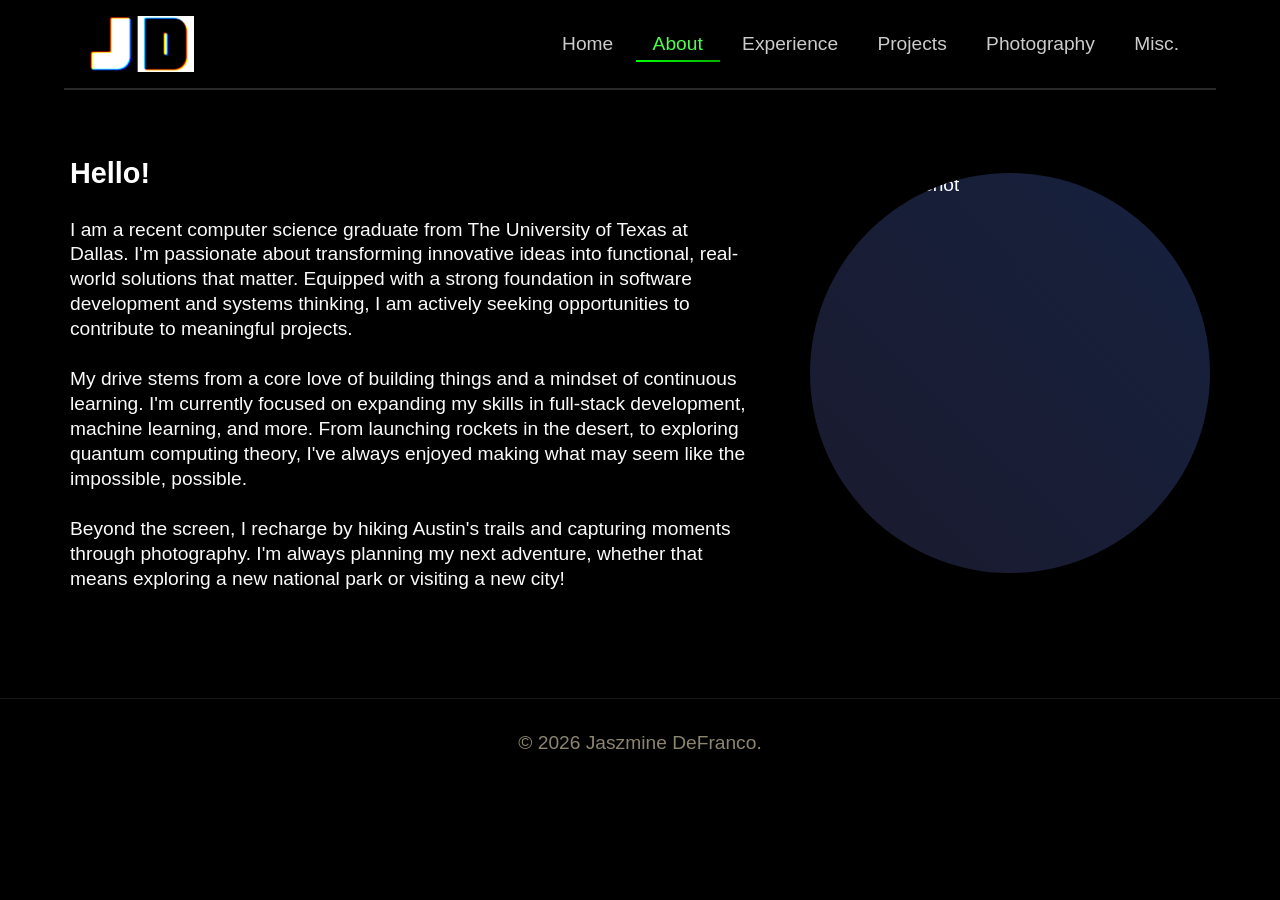
==== commit ba419bd8: "Added updated logo, reorganized styles files, added new tbd highlight ftr, & fixed contact link styl" ====
--- a/about.html
+++ b/about.html
@@ -3,15 +3,21 @@
 <head>
     <meta charset="UTF-8">
     <meta name="viewport" content="width=device-width, initial-scale=1.0">
+    <link rel="icon" type="image/png" href="assets/v3-jd-square.png">
     <title>Interesting | Jaszmine DeFranco</title>
-    <link rel="stylesheet" href="style.css">
+    <!-- <link rel="stylesheet" href="style.css"> -->
+    <link rel="stylesheet" href="styles/styles.css">
+    <link rel="stylesheet" href="styles/about.css">
     <link rel="stylesheet" href="https://cdnjs.cloudflare.com/ajax/libs/font-awesome/6.4.0/css/all.min.css">
     <link href="https://fonts.googleapis.com/css2?family=Inter:wght@300;400;500;600;700&display=swap" rel="stylesheet">
 </head>
-<body>
+<body class="about-page">
     <nav class="navbar">
         <div class="nav-container">
-            <a href="index.html" class="logo">Jaszmine DeFranco</a>
+            <!-- <a href="index.html" class="logo">Jaszmine DeFranco</a> -->
+            <a href="index.html" class="logo">
+                <img src="assets/logo/v3-jd-colors.png" alt="Jaszmine DeFranco">
+            </a>
             <div class="nav-links">
                 <a href="index.html" class="home">Home</a>
                 <a href="about.html" class="active about">About</a>
--- a/style.css
+++ b/style.css
@@ -3717,4 +3717,30 @@
     background-color: #cc0000;
     color: white;
     text-decoration: none;
+}
+
+/*
+
+*/
+
+.beginnings-description {
+    max-width: 800px;
+    margin: 20px auto 30px;
+    padding: 20px;
+    background-color: rgba(0, 255, 255, 0.05);
+    border-left: 4px solid cyan;
+    border-radius: 0 8px 8px 0;
+    line-height: 1.6;
+    display: none; /* Hidden by default */
+    transition: opacity 0.3s ease;
+    opacity: 1;
+}
+
+.beginnings-description[style*="display: block"] {
+    animation: fadeIn 0.3s ease;
+}
+
+@keyframes fadeIn {
+    from { opacity: 0; transform: translateY(-10px); }
+    to { opacity: 1; transform: translateY(0); }
 }
--- a/styles/styles.css
+++ b/styles/styles.css
@@ -0,0 +1,1044 @@
+@import url('https://fonts.googleapis.com/css2?family=Inter:wght@300;400;500;600;700&family=JetBrains+Mono:wght@400;500&display=swap');
+@import url('https://fonts.googleapis.com/css2?family=Elms+Sans:ital,wght@0,100..900;1,100..900&family=Google+Sans:ital,opsz,wght@0,17..18,400..700;1,17..18,400..700&family=Open+Sans:ital,wght@0,300..800;1,300..800&family=Roboto:ital,wght@0,100..900;1,100..900&display=swap" rel="stylesheet');
+
+:root {
+    /* Base Colors */
+    --color-dark: #000000;
+    --color-cream: #fafafa;
+
+    --red-color: #ff0000;
+    --green-color: #00ff00;
+    --blue-color: #0000ff;
+    --cyan-color: #00ffff;
+    --magenta-color: #ff00ff;
+    --yellow-color: #ffff00;
+
+    
+    /* Accent Colors - default to home color for now */
+    /* --color-accent: var(--red-color); */
+    
+    /* Derived Colors */
+    --color-dark-light: rgba(32, 32, 32, 0.8);
+    --color-cream-dark: #d4caa8;
+    --color-cream-light: #f5f0e0;
+}
+
+.logo img {
+    width: 110px;
+    height: auto; /* keeps aspect ratio */
+    margin-right: clamp(1rem, 3vw, 3rem); /* gap btwn logo and nav elmnts schrinks on smaller screens */
+    display: block; /* rmvs default line height from a.logo */
+}
+
+/* original logo-text styling */
+/* .logo {
+    font-size: 1.5rem;
+    font-weight: 700;
+    color: var(--color-cream);
+    text-decoration: none;
+} */
+
+* {
+    margin: 0;
+    padding: 0;
+    box-sizing: border-box;
+}
+
+body {
+    font-family: "Google Sans", Helvetica, sans-serif; 
+    line-height: 1.3;
+    color: var(--color-cream);
+    background: var(--color-dark);
+    min-height: 100vh;
+    overflow-x: hidden;
+    -webkit-font-smoothing: antialiased;
+    font-size: 1.2em; 
+}
+
+.container {
+    max-width: 1200px;
+    margin: 0 auto;
+    padding: 0 20px;
+}
+
+.section {
+    padding: 3rem 0;
+}
+
+.section-title {
+    text-align: center;
+    margin-bottom: 2rem;
+    font-size: 2.5rem;
+    color: #ffffff;
+}
+
+/* Navbar - common across all pages */
+.navbar {
+    background: var(--color-dark);
+    backdrop-filter: blur(10px);
+    box-shadow: 0 2px 20px rgba(0, 0, 0, 0.3);
+    border-bottom: 2px solid rgb(41, 41, 41);
+    max-width: 90%;
+    margin: 0 auto;
+    left: 0;
+    right: 0;
+}
+
+.nav-container {
+    max-width: 1200px;
+    margin: 0 auto;
+    /* margin-top: 0.75rem; */
+    padding: 1rem 20px;
+    display: flex;
+    justify-content: space-between;
+    align-items: center;
+}
+
+.nav-links a {
+    position: relative;
+    color: rgba(255, 255, 255, 0.8);
+    text-decoration: none;
+    padding: 8px 32px;
+    margin: 0 -15px;
+    transition: color 0.3s ease;
+}
+
+.nav-links a::after {
+    content: '';
+    position: absolute;
+    bottom: 0;
+    left: 15px;
+    right: 15px;
+    height: 2px;
+    transform: scaleX(0);
+    transform-origin: center;
+    transition: transform 0.4s ease;
+}
+
+/* Home */
+.nav-links a.home::after {
+    background: linear-gradient(90deg, var(--red-color), rgba(255, 0, 0, 0.7));
+}
+
+.nav-links a.home.active {
+    color: color-mix(in srgb, var(--red-color) 70%, white);
+}
+
+/* About */
+.nav-links a.about::after {
+    background: linear-gradient(90deg, var(--green-color), rgba(0, 255, 0, 0.7));
+}
+
+.nav-links a.about.active {
+    color: color-mix(in srgb, var(--green-color) 70%, white);
+}
+
+/* Experiences */
+.nav-links a.experience::after {
+    background: linear-gradient(90deg, var(--blue-color), rgba(0, 0, 255, 0.7));
+}
+
+.nav-links a.experience.active {
+    color: color-mix(in srgb, var(--blue-color) 70%, white);
+}
+
+/* Projects */
+.nav-links a.projects::after {
+    background: linear-gradient(90deg, var(--cyan-color), rgba(0, 255, 255, 0.7));
+}
+
+.nav-links a.projects.active {
+    color: color-mix(in srgb, var(--cyan-color) 70%, white);
+}
+
+/* Photography */
+.nav-links a.photography::after {
+    background: linear-gradient(90deg, var(--magenta-color), rgba(255, 0, 255, 0.7));
+}
+
+.nav-links a.photography.active {
+    color: color-mix(in srgb, var(--magenta-color) 70%, white);
+}
+
+/* Misc */
+.nav-links a.misc::after {
+    background: linear-gradient(90deg, var(--yellow-color), rgba(255, 255, 0, 0.7));
+}
+
+.nav-links a.misc.active {
+    color: color-mix(in srgb, var(--yellow-color) 70%, white);
+}
+
+/* Shared states */
+.nav-links a:hover {
+    color: white;
+}
+
+.nav-links a:hover::after {
+    transform: scaleX(1);
+}
+
+.nav-links a.active::after {
+    transform: scaleX(1);
+}
+
+.menu-toggle {
+    display: none;
+    background: none;
+    border: none;
+    font-size: 1.5rem;
+    cursor: pointer;
+    color: var(--red-color);
+}
+
+/* Footer - common */
+.footer {
+    text-align: center;
+    padding: 2rem;
+    margin-top: 4rem;
+    color: rgba(233, 222, 184, 0.6);
+    border-top: 1px solid rgba(233, 222, 184, 0.1);
+}
+
+/* Common button styles */
+.btn {
+    padding: 0.8rem 1.5rem;
+    border-radius: 8px;
+    text-decoration: none;
+    font-weight: 600;
+    display: inline-block;
+    transition: transform 0.3s, box-shadow 0.3s;
+}
+
+.btn:hover {
+    transform: translateY(-2px);
+}
+
+.btn-primary {
+    background: var(--red-color);
+    color: var(--color-dark);
+    box-shadow: 0 4px 6px rgba(37, 99, 235, 0.2);
+}
+
+.btn-secondary {
+    background: rgba(233, 222, 184, 0.1);
+    color: var(--color-cream);
+    border: 2px solid var(--red-color);
+}
+
+/* Common animations */
+@keyframes fadeIn {
+    from { opacity: 0; }
+    to { opacity: 1; }
+}
+
+/* Common responsive breakpoints */
+@media (max-width: 768px) {
+    /* Adjust navbar for mobile */
+    .navbar {
+        position: relative;
+        max-width: 100%;
+        border-bottom: 2px solid rgb(41, 41, 41);
+    }
+    
+    .nav-container {
+        flex-wrap: wrap;
+        position: relative; 
+    }
+    
+    /* Hamburger menu button styles */
+    .menu-toggle {
+        display: block;
+        background: transparent;
+        border: none;
+        font-size: 1.8rem;
+        cursor: pointer;
+        color: var(--color-cream);
+        padding: 0.5rem;
+        transition: color 0.3s ease;
+        width: auto;
+        height: auto;
+        line-height: 1;
+        margin-left: auto; /* Push to the right */
+        position: relative; /* Ensure it stays in place */
+        z-index: 1000; /* Keep above menu */
+    }
+    
+    /* Page-specific hover colors for hamburger */
+    /* Home page - red */
+    body.home-page .menu-toggle:hover {
+        color: var(--red-color);
+    }
+    
+    /* About page - green */
+    body.about-page .menu-toggle:hover {
+        color: var(--green-color);
+    }
+    
+    /* Experience page - blue */
+    body.experience-page .menu-toggle:hover {
+        color: var(--blue-color);
+    }
+    
+    /* Projects page - cyan */
+    body.projects-page .menu-toggle:hover {
+        color: var(--cyan-color);
+    }
+    
+    /* Photography page - magenta */
+    body.photography-page .menu-toggle:hover {
+        color: var(--magenta-color);
+    }
+    
+    /* Misc page - yellow */
+    body.misc-page .menu-toggle:hover {
+        color: var(--yellow-color);
+    }
+    
+    .menu-toggle:focus {
+        outline: none;
+    }
+    
+    /* Style for when menu is open (X button) */
+    .menu-toggle.active {
+        color: var(--color-cream);
+    }
+    
+    /* Page-specific active states for X button */
+    body.home-page .menu-toggle.active:hover {
+        color: var(--red-color);
+    }
+    
+    body.about-page .menu-toggle.active:hover {
+        color: var(--green-color);
+    }
+    
+    body.experience-page .menu-toggle.active:hover {
+        color: var(--blue-color);
+    }
+    
+    body.projects-page .menu-toggle.active:hover {
+        color: var(--cyan-color);
+    }
+    
+    body.photography-page .menu-toggle.active:hover {
+        color: var(--magenta-color);
+    }
+    
+    body.misc-page .menu-toggle.active:hover {
+        color: var(--yellow-color);
+    }
+    
+    /* Navigation links container */
+    .nav-links {
+        display: none;
+        flex-direction: column;
+        position: relative;
+        top: 0;
+        left: 0;
+        width: 100%;
+        background: var(--color-dark);
+        padding: 1rem 0;
+        box-shadow: 0 10px 15px rgba(0,0,0,0.3);
+        border-top: 2px solid rgb(41, 41, 41);
+        margin-top: 1rem;
+        z-index: 999;
+        transition: all 0.3s ease;
+        flex-basis: 100%; /* Take full width */
+        order: 3; /* Push below everything */
+    }
+    
+    .nav-links.active {
+        display: flex;
+    }
+    
+    .nav-links a {
+        position: relative;
+        color: rgba(255, 255, 255, 0.8);
+        text-decoration: none;
+        padding: 1rem 2rem;
+        margin: 0;
+        width: 100%;
+        text-align: center;
+        transition: color 0.3s ease;
+        border-bottom: 1px solid rgba(233, 222, 184, 0.1);
+    }
+    
+    .nav-links a:last-child {
+        border-bottom: none;
+    }
+    
+    /* Keep all the hover effects */
+    .nav-links a:hover {
+        color: white;
+    }
+    
+    .nav-links a::after {
+        content: '';
+        position: absolute;
+        bottom: 0;
+        left: 15px;
+        right: 15px;
+        height: 2px;
+        transform: scaleX(0);
+        transform-origin: center;
+        transition: transform 0.4s ease;
+    }
+    
+    .nav-links a.home::after {
+        background: linear-gradient(90deg, var(--red-color), rgba(255, 0, 0, 0.7));
+    }
+    
+    .nav-links a.about::after {
+        background: linear-gradient(90deg, var(--green-color), rgba(0, 255, 0, 0.7));
+    }
+    
+    .nav-links a.experience::after {
+        background: linear-gradient(90deg, var(--blue-color), rgba(0, 0, 255, 0.7));
+    }
+    
+    .nav-links a.projects::after {
+        background: linear-gradient(90deg, var(--cyan-color), rgba(0, 255, 255, 0.7));
+    }
+    
+    .nav-links a.photography::after {
+        background: linear-gradient(90deg, var(--magenta-color), rgba(255, 0, 255, 0.7));
+    }
+    
+    .nav-links a.misc::after {
+        background: linear-gradient(90deg, var(--yellow-color), rgba(255, 255, 0, 0.7));
+    }
+    
+    .nav-links a.home.active {
+        color: color-mix(in srgb, var(--red-color) 70%, white);
+    }
+    
+    .nav-links a.about.active {
+        color: color-mix(in srgb, var(--green-color) 70%, white);
+    }
+    
+    .nav-links a.experience.active {
+        color: color-mix(in srgb, var(--blue-color) 70%, white);
+    }
+    
+    .nav-links a.projects.active {
+        color: color-mix(in srgb, var(--cyan-color) 70%, white);
+    }
+    
+    .nav-links a.photography.active {
+        color: color-mix(in srgb, var(--magenta-color) 70%, white);
+    }
+    
+    .nav-links a.misc.active {
+        color: color-mix(in srgb, var(--yellow-color) 70%, white);
+    }
+    
+    .nav-links a:hover::after,
+    .nav-links a.active::after {
+        transform: scaleX(1);
+    }
+    
+    /* Adjust main content to account for menu height */
+    .hero, .section, .about-section, .experience-grid, 
+    .projects-grid, .ph-section, .conferences-timeline {
+        transition: margin-top 0.3s ease;
+    }
+}
+
+.highlight {
+    color: white;
+    position: relative;
+    display: inline-block;
+    font-weight: 900;
+    cursor: pointer;
+    transition: all 0.3s ease;
+}
+
+.highlight::before,
+.highlight::after,
+.highlight span {
+    content: attr(data-text);
+    position: absolute;
+    top: 0;
+    left: 0;
+    mix-blend-mode: difference;
+    opacity: 0;
+    transition: opacity 0.3s ease;
+    pointer-events: none;
+}
+
+.highlight::before {
+    color: #f00;
+}
+
+.highlight::after {
+    color: #00f;
+}
+
+.highlight span {
+    color: #0f0;
+    position: relative;
+    display: inline-block;
+}
+
+.highlight:hover::before {
+    opacity: 1;
+    animation: ANIMATE-RED 1000ms forwards;
+}
+
+.highlight:hover::after {
+    opacity: 1;
+    animation: ANIMATE-BLUE 1000ms forwards;
+}
+
+@keyframes ANIMATE-RED {
+    0% { transform: translate(0, 0); }
+    100% { transform: translate(4px, 4px); }
+}
+
+@keyframes ANIMATE-BLUE {
+    0% { transform: translate(0, 0); }
+    100% { transform: translate(-4px, -4px); }
+}
+
+/* ============================================= */
+/* -------------- CAROUSEL STYLES -------------- */
+/* ============================================= */
+
+/* Carousel Container */
+.carousel-container {
+    position: relative;
+    width: 100%;
+    max-width: 800px;
+    margin: 0 auto;
+    overflow: hidden; 
+    border-radius: 12px;
+    padding-bottom: 30px; 
+}
+
+/* Carousel Track - holds all slides */
+.carousel-track {
+    display: flex;
+    transition: transform 0.3s ease-in-out;
+    scroll-behavior: smooth;
+}
+
+/* Individual Carousel Slide */
+.carousel-slide {
+    flex: 0 0 100%;
+    min-width: 100%;
+    box-sizing: border-box;
+}
+
+/* Carousel Image */
+.carousel-image {
+    width: 100%;
+    height: auto;
+    max-height: 400px;
+    object-fit: contain;
+    border-radius: 8px;
+    background-color: #f8fafc;
+    display: block;
+}
+
+/* Carousel Caption */
+.carousel-caption {
+    text-align: center;
+    margin-top: 0.75rem;
+    margin-bottom: 0.75rem;
+    color: #6b7280;
+    font-size: 0.9rem;
+    font-style: italic;
+}
+
+/* Carousel Navigation Buttons */
+.carousel-btn {
+    position: absolute;
+    top: 50%;
+    transform: translateY(-50%);
+    background-color: rgba(255, 255, 255, 0.9);
+    color: #4b5563;
+    border: none;
+    width: 40px;
+    height: 40px;
+    border-radius: 50%;
+    cursor: pointer;
+    font-size: 1.5rem;
+    display: flex;
+    align-items: center;
+    justify-content: center;
+    transition: all 0.2s ease;
+    z-index: 10;
+    box-shadow: 0 2px 5px rgba(0, 0, 0, 0.2);
+}
+
+.carousel-btn:hover {
+    background-color: #ffffff;
+    color: #2563eb;
+    transform: translateY(-50%) scale(1.1);
+    box-shadow: 0 4px 8px rgba(0, 0, 0, 0.2);
+}
+
+.carousel-prev {
+    left: 15px;
+}
+
+.carousel-next {
+    right: 15px;
+}
+
+/* Carousel Indicators (dots) */
+.carousel-indicators {
+    display: flex;
+    justify-content: center;
+    gap: 0.75rem;
+    padding: 0.5rem;
+    margin-top: 1rem;
+    width: 100%; 
+    z-index: 5;  
+}
+
+.carousel-indicator {
+    width: 10px;
+    height: 10px;
+    border-radius: 50%;
+    background-color: #d1d5db;
+    cursor: pointer;
+    transition: all 0.2s ease;
+}
+
+.carousel-indicator:hover {
+    background-color: #9ca3af;
+    transform: scale(1.2);
+}
+
+.carousel-indicator.active {
+    background-color: #2563eb;
+    width: 24px;
+    border-radius: 12px;
+}
+
+/* Progress bar */
+.carousel-progress {
+    position: absolute;
+    bottom: 0;
+    left: 0;
+    height: 3px;
+    background-color: #2563eb;
+    transition: width 0.1s linear;
+}
+
+/* Thumbnail navigation */
+.carousel-thumbnails {
+    display: flex;
+    gap: 0.5rem;
+    justify-content: center;
+    margin-top: 1rem;
+    flex-wrap: wrap;
+}
+
+.carousel-thumbnail {
+    width: 60px;
+    height: 60px;
+    object-fit: cover;
+    border-radius: 4px;
+    cursor: pointer;
+    opacity: 0.6;
+    transition: all 0.2s ease;
+    border: 2px solid transparent;
+}
+
+.carousel-thumbnail:hover {
+    opacity: 0.8;
+    transform: scale(1.05);
+}
+
+.carousel-thumbnail.active {
+    opacity: 1;
+    border-color: #2563eb;
+}
+
+/* Grid layout for multiple items in one slide */
+.carousel-grid {
+    display: grid;
+    grid-template-columns: repeat(2, 1fr);
+    gap: 1rem;
+    padding: 0.5rem;
+}
+
+.carousel-grid-item {
+    background-color: #f8fafc;
+    border-radius: 8px;
+    padding: 1rem;
+    text-align: center;
+    border: 1px solid #e2e8f0;
+    transition: all 0.2s ease;
+}
+
+.carousel-grid-item:hover {
+    transform: translateY(-2px);
+    box-shadow: 0 4px 8px rgba(0, 0, 0, 0.1);
+    border-color: #2563eb;
+}
+
+.carousel-grid-icon {
+    width: 48px;
+    height: 48px;
+    margin-bottom: 0.5rem;
+    color: #dc2626;
+}
+
+.carousel-grid-title {
+    font-size: 0.9rem;
+    font-weight: 500;
+    color: #4b5563;
+    margin-bottom: 0.5rem;
+}
+
+.carousel-grid-link {
+    display: inline-block;
+    color: #2563eb;
+    text-decoration: none;
+    font-size: 0.85rem;
+    padding: 0.25rem 0.75rem;
+    border: 1px solid #2563eb;
+    border-radius: 4px;
+    transition: all 0.2s ease;
+}
+
+.carousel-grid-link:hover {
+    background-color: #2563eb;
+    color: white;
+}
+
+/* Dark mode support for carousel */
+@media (prefers-color-scheme: dark) {
+    .carousel-btn {
+        background-color: rgba(30, 41, 59, 0.9);
+        color: #e2e8f0;
+    }
+    
+    .carousel-btn:hover {
+        background-color: #1e293b;
+        color: #60a5fa;
+    }
+    
+    .carousel-image {
+        background-color: #1e293b;
+    }
+    
+    .carousel-caption {
+        color: #9ca3af;
+    }
+    
+    .carousel-indicator {
+        background-color: #4b5563;
+    }
+    
+    .carousel-indicator.active {
+        background-color: #60a5fa;
+    }
+    
+    .carousel-grid-item {
+        background-color: #1e293b;
+        border-color: #334155;
+    }
+    
+    .carousel-grid-title {
+        color: #e2e8f0;
+    }
+}
+
+/* Responsive adjustments */
+@media (max-width: 768px) {
+    .carousel-btn {
+        width: 32px;
+        height: 32px;
+        font-size: 1.2rem;
+    }
+    
+    .carousel-prev {
+        left: 8px;
+    }
+    
+    .carousel-next {
+        right: 8px;
+    }
+    
+    .carousel-image {
+        max-height: 300px;
+    }
+    
+    .carousel-indicator.active {
+        width: 20px;
+    }
+}
+
+/*
+    ~~~ LINKS ~~~
+*/
+
+/* Global link styles - prevent purple visited links */
+a {
+    color: inherit; /* Inherit color from parent */
+    text-decoration: none;
+    transition: color 0.3s ease;
+}
+
+a:visited {
+    color: inherit; /* Keep same color even after visited */
+}
+
+/* For links that need to stand out (like in content) */
+.content-link {
+    color: var(--cyan-color); /* Default, but pages will override */
+    text-decoration: underline;
+    text-decoration-color: transparent;
+    transition: all 0.3s ease;
+}
+
+.content-link:hover {
+    text-decoration-color: currentColor;
+}
+
+/* ============================================= */
+/*                 GALLERY STYLES                */
+/* ============================================= */
+
+/* Gallery grid - 2 columns */
+.gallery-grid {
+    display: grid;
+    grid-template-columns: repeat(2, 1fr);
+    gap: 1rem;
+    margin: 1.5rem 0;
+}
+
+/* Gallery item */
+.gallery-item {
+    position: relative;
+    width: 100%;
+    aspect-ratio: 1 / 1;
+    overflow: hidden;
+    border-radius: 12px;
+    cursor: pointer;
+    transition: all 0.3s ease;
+    box-shadow: 0 4px 6px -1px rgba(0, 0, 0, 0.1);
+}
+
+.gallery-item:hover {
+    transform: translateY(-4px);
+    box-shadow: 0 20px 25px -5px rgba(0, 255, 255, 0.3);
+}
+
+.gallery-item img {
+    width: 100%;
+    height: 100%;
+    object-fit: cover;
+    transition: transform 0.5s ease;
+    display: block;
+}
+
+.gallery-item:hover img {
+    transform: scale(1.1);
+}
+
+/* Gallery overlay on hover */
+.gallery-overlay {
+    position: absolute;
+    top: 0;
+    left: 0;
+    width: 100%;
+    height: 100%;
+    background: linear-gradient(to top, rgba(0, 255, 255, 0.2), transparent);
+    opacity: 0;
+    transition: opacity 0.3s ease;
+    pointer-events: none;
+}
+
+.gallery-item:hover .gallery-overlay {
+    opacity: 1;
+}
+
+/* Gallery caption */
+.gallery-caption {
+    position: absolute;
+    bottom: 0;
+    left: 0;
+    right: 0;
+    padding: 1rem;
+    background: linear-gradient(to top, rgba(0, 0, 0, 0.8), transparent);
+    color: white;
+    font-size: 0.9rem;
+    transform: translateY(100%);
+    transition: transform 0.3s ease;
+}
+
+.gallery-item:hover .gallery-caption {
+    transform: translateY(0);
+}
+
+/* Lightbox styles */
+.gallery-lightbox {
+    display: none;
+    position: fixed;
+    z-index: 9999;
+    left: 0;
+    top: 0;
+    width: 100%;
+    height: 100%;
+    background-color: rgba(0, 0, 0, 0.95);
+    backdrop-filter: blur(10px);
+    overflow: auto;
+}
+
+.gallery-lightbox.active {
+    display: block;
+}
+
+.gallery-lightbox-content {
+    margin: auto;
+    display: block;
+    max-width: 90%;
+    max-height: 80vh;
+    position: absolute;
+    top: 50%;
+    left: 50%;
+    transform: translate(-50%, -50%);
+    border-radius: 8px;
+    box-shadow: 0 0 30px rgba(0, 255, 255, 0.2);
+}
+
+.gallery-close-btn {
+    position: absolute;
+    top: 20px;
+    right: 35px;
+    color: #f1f1f1;
+    font-size: 40px;
+    font-weight: bold;
+    cursor: pointer;
+    z-index: 10000;
+    transition: color 0.3s ease, transform 0.3s ease;
+    width: 50px;
+    height: 50px;
+    display: flex;
+    align-items: center;
+    justify-content: center;
+    background: rgba(0, 0, 0, 0.5);
+    border-radius: 50%;
+}
+
+.gallery-close-btn:hover {
+    color: var(--cyan-color);
+    transform: rotate(90deg);
+    background: rgba(0, 255, 255, 0.1);
+}
+
+#gallery-caption {
+    margin: auto;
+    display: block;
+    width: 80%;
+    max-width: 700px;
+    text-align: center;
+    color: white;
+    padding: 10px 0;
+    position: absolute;
+    bottom: 20px;
+    left: 50%;
+    transform: translateX(-50%);
+    font-size: 1rem;
+    text-shadow: 0 2px 5px rgba(0, 0, 0, 0.5);
+}
+
+/* Loading indicator */
+.gallery-loading {
+    position: absolute;
+    top: 50%;
+    left: 50%;
+    transform: translate(-50%, -50%);
+    color: white;
+    font-size: 1.2rem;
+    display: flex;
+    align-items: center;
+    gap: 0.5rem;
+}
+
+.gallery-loading i {
+    color: var(--cyan-color);
+    animation: spin 1s linear infinite;
+}
+
+@keyframes spin {
+    0% { transform: rotate(0deg); }
+    100% { transform: rotate(360deg); }
+}
+
+/* Navigation for lightbox */
+.gallery-nav {
+    position: absolute;
+    top: 50%;
+    transform: translateY(-50%);
+    background: rgba(0, 0, 0, 0.5);
+    color: white;
+    border: none;
+    width: 50px;
+    height: 50px;
+    border-radius: 50%;
+    font-size: 24px;
+    cursor: pointer;
+    display: flex;
+    align-items: center;
+    justify-content: center;
+    transition: all 0.3s ease;
+    z-index: 10001;
+}
+
+.gallery-nav:hover {
+    background: var(--cyan-color);
+    color: black;
+    transform: translateY(-50%) scale(1.1);
+}
+
+.gallery-prev {
+    left: 20px;
+}
+
+.gallery-next {
+    right: 20px;
+}
+
+/* Responsive adjustments */
+@media (max-width: 768px) {
+    .gallery-grid {
+        grid-template-columns: 1fr;
+        gap: 1rem;
+    }
+    
+    .gallery-close-btn {
+        top: 10px;
+        right: 10px;
+        width: 40px;
+        height: 40px;
+        font-size: 30px;
+    }
+    
+    .gallery-nav {
+        width: 40px;
+        height: 40px;
+        font-size: 20px;
+    }
+    
+    .gallery-prev {
+        left: 10px;
+    }
+    
+    .gallery-next {
+        right: 10px;
+    }
+}
+
+/* Dark mode adjustments */
+@media (prefers-color-scheme: dark) {
+    .gallery-lightbox-content {
+        box-shadow: 0 0 30px rgba(0, 255, 255, 0.3);
+    }
+}
--- a/styles/about.css
+++ b/styles/about.css
@@ -0,0 +1,181 @@
+/* About page specific styles */
+.about-section {
+    display: grid;
+    grid-template-columns: 1fr auto;
+    grid-template-areas: 
+        "text photo"
+        "highlights highlights";
+    gap: 2rem 4rem;
+    align-items: start;
+    max-width: 1200px;
+    margin: 0 auto;
+    padding-top: 65px;
+    padding-bottom: 10px;
+    padding-right: 30px;
+    padding-left: 30px;
+}
+
+.about-text {
+    grid-area: text;
+    padding: 0;
+    font-size: 1.2rem;
+}
+
+.about-photo {
+    grid-area: photo;
+    animation: fadeInLeft 1s ease-out;
+    justify-self: end;
+    align-self: center;
+}
+
+.photo-container {
+    position: relative;
+    width: 400px;
+    height: 400px;
+    border-radius: 50%;
+    overflow: hidden;
+    background: linear-gradient(45deg, #1a1a2e, #16213e);
+}
+
+.profile-photo {
+    width: 100%;
+    height: 100%;
+    object-fit: cover;
+    object-position: center center;
+    image-rendering: crisp-edges;
+    image-rendering: -webkit-optimize-contrast;
+    filter: contrast(1.05) saturate(1.05) brightness(1.02);
+    transform: translateZ(0);
+}
+
+.about-below {
+    grid-area: highlights;
+    display: flex;
+    flex-direction: row;
+    justify-content: space-around;
+    margin-top: 2rem;
+    animation: fadeInUp 1s ease-out;
+}
+
+.about-highlights {
+    align-content: center;
+    display: flex;
+    flex-wrap: wrap;
+    gap: 1.5rem;
+    justify-content: center;
+}
+
+.highlight-item {
+    display: flex;
+    align-items: center;
+    gap: 0.5rem;
+    padding: 0.5rem 1rem;
+    background: rgba(37, 99, 235, 0.1);
+    border-radius: 50px;
+    border: 1px solid rgba(37, 99, 235, 0.2);
+}
+
+.highlight-icon {
+    font-size: 1.5rem;
+}
+
+@keyframes fadeInUp {
+    from {
+        opacity: 0;
+        transform: translateY(30px);
+    }
+    to {
+        opacity: 1;
+        transform: translateY(0);
+    }
+}
+
+@keyframes fadeInLeft {
+    from {
+        opacity: 0;
+        transform: translateX(-50px);
+    }
+    to {
+        opacity: 1;
+        transform: translateX(0);
+    }
+}
+
+@keyframes fadeInRight {
+    from {
+        opacity: 0;
+        transform: translateX(50px);
+    }
+    to {
+        opacity: 1;
+        transform: translateX(0);
+    }
+}
+
+@media (max-width: 1024px) {
+    .about-section {
+        gap: 2rem;
+    }
+    
+    .photo-container {
+        width: 300px;
+        height: 300px;
+    }
+    
+    .about-text {
+        font-size: 1.3rem;
+    }
+}
+
+@media (max-width: 768px) {
+    .about-section {
+        grid-template-columns: 1fr;
+        grid-template-areas: 
+            "photo"
+            "text"
+            "highlights";
+        justify-items: center;
+        text-align: center;
+        padding: 20px;
+    }
+    
+    .about-photo {
+        justify-self: center;
+        margin-bottom: 1rem;
+    }
+    
+    .photo-container {
+        width: 250px;
+        height: 250px;
+    }
+    
+    .about-text {
+        font-size: 1.2rem;
+        padding: 0;
+    }
+    
+    .about-below {
+        flex-direction: column;
+        align-items: center;
+        gap: 1rem;
+    }
+    
+    .highlight-item {
+        width: 100%;
+        justify-content: center;
+    }
+}
+
+/* About page specific link colors */
+.about-page .content-link {
+    color: var(--green-color);
+}
+
+.about-page .content-link:visited {
+    color: var(--green-color); /* Stays green */
+}
+
+.about-page .content-link:hover {
+    color: #ffffff;
+    text-shadow: 0 0 8px rgba(0, 255, 0, 0.5);
+}
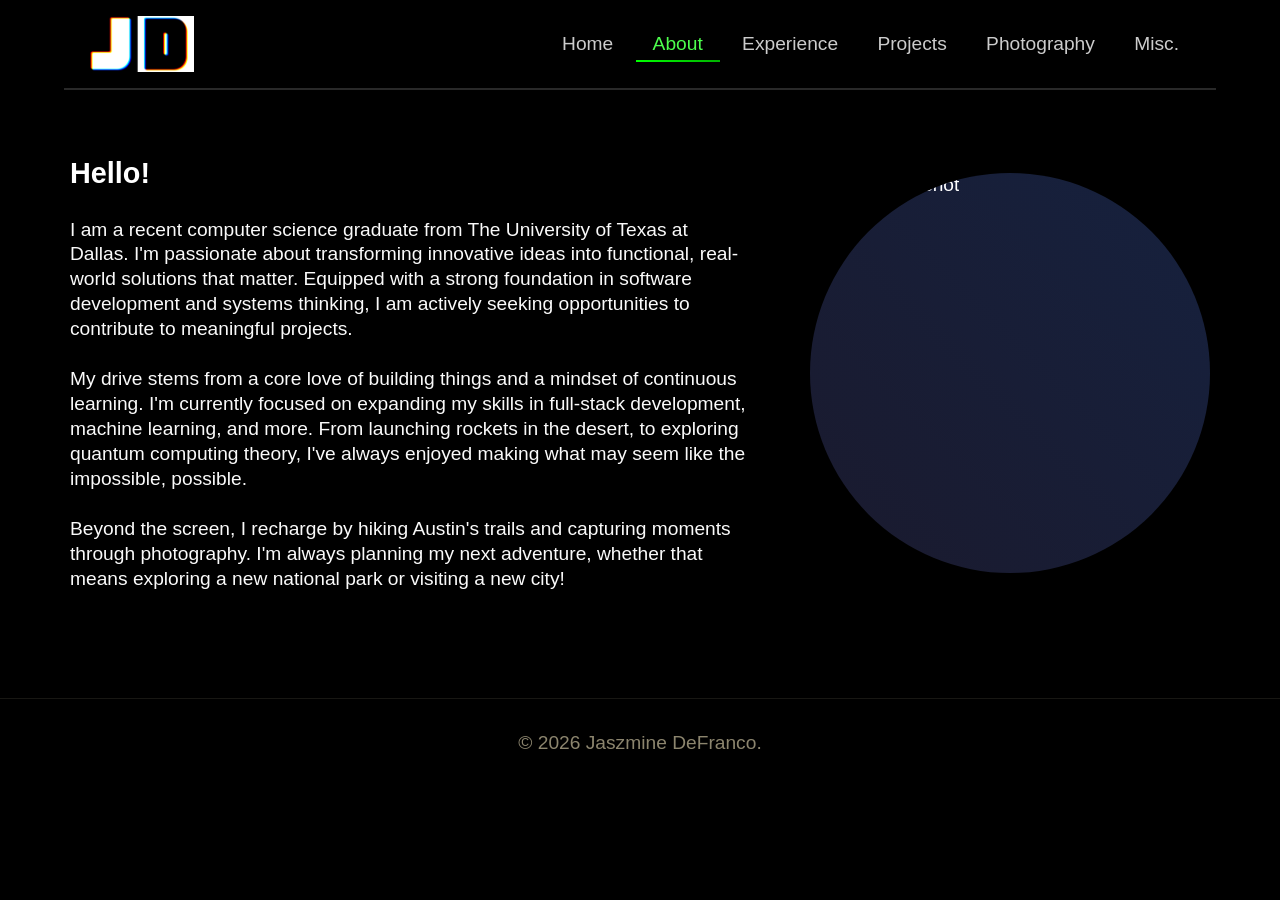
==== commit 189d6031: "Fixed browser tab icon" ====
--- a/about.html
+++ b/about.html
@@ -3,7 +3,7 @@
 <head>
     <meta charset="UTF-8">
     <meta name="viewport" content="width=device-width, initial-scale=1.0">
-    <link rel="icon" type="image/png" href="assets/v3-jd-square.png">
+    <link rel="icon" type="image/png" href="assets/logo/v3-jd-square.png">
     <title>Interesting | Jaszmine DeFranco</title>
     <!-- <link rel="stylesheet" href="style.css"> -->
     <link rel="stylesheet" href="styles/styles.css">
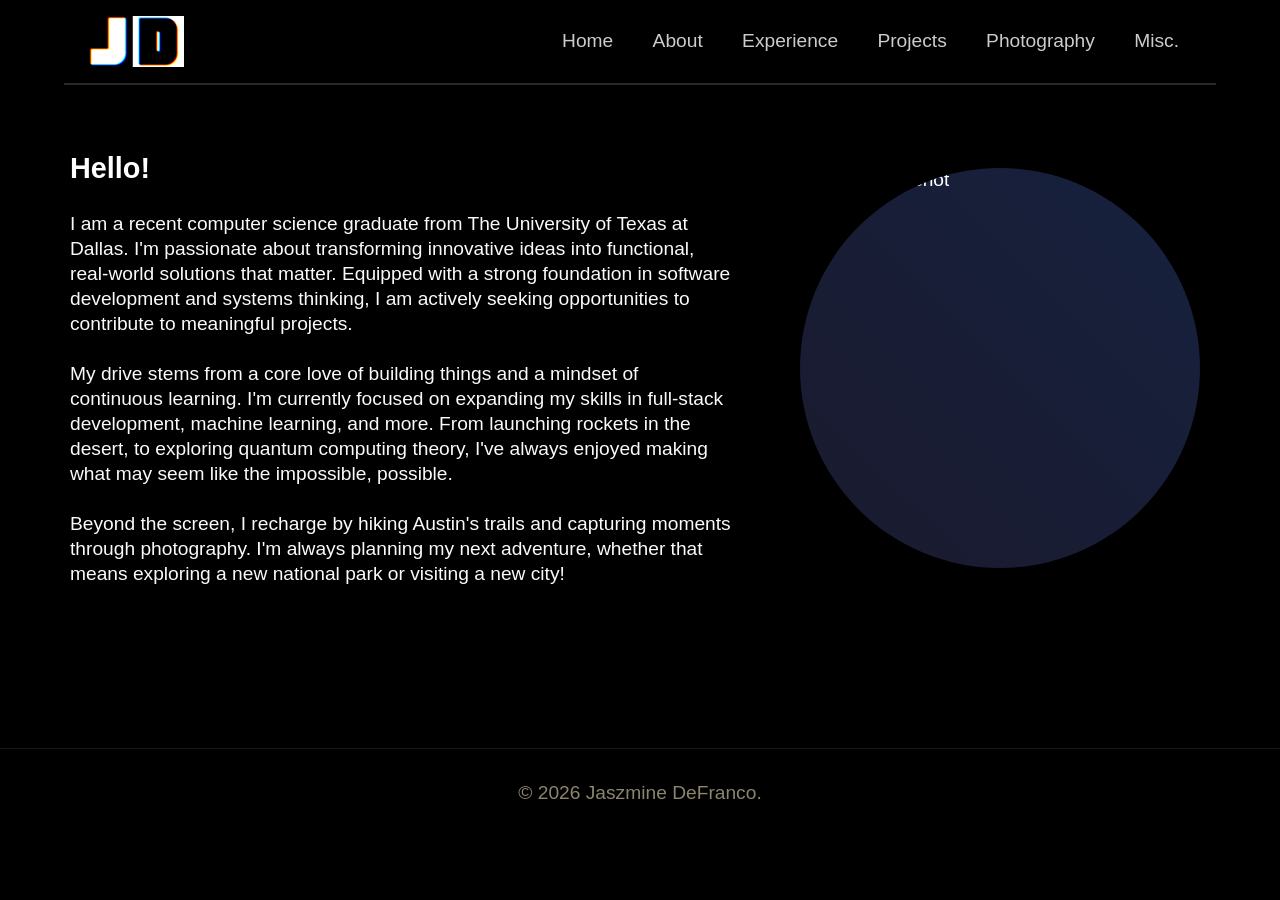
==== commit c39beb17: "Refactored file structure & navigation" ====
--- a/about.html
+++ b/about.html
@@ -166,6 +166,6 @@
         <p>© 2026 Jaszmine DeFranco.</p>
     </footer>
 
-    <script src="script.js"></script>
+    <script src="scripts/script.js"></script>
 </body>
 </html>
--- a/styles/styles.css
+++ b/styles/styles.css
@@ -24,7 +24,7 @@
 }
 
 .logo img {
-    width: 110px;
+    width: 100px;
     height: auto; /* keeps aspect ratio */
     margin-right: clamp(1rem, 3vw, 3rem); /* gap btwn logo and nav elmnts schrinks on smaller screens */
     display: block; /* rmvs default line height from a.logo */
@@ -58,7 +58,7 @@
 .container {
     max-width: 1200px;
     margin: 0 auto;
-    padding: 0 20px;
+    padding: 0;
 }
 
 .section {
@@ -115,57 +115,57 @@
     transition: transform 0.4s ease;
 }
 
-/* Home */
-.nav-links a.home::after {
+/* Red - Home */
+.nav-links a.red::after {
     background: linear-gradient(90deg, var(--red-color), rgba(255, 0, 0, 0.7));
 }
 
-.nav-links a.home.active {
+.nav-links a.red.active {
     color: color-mix(in srgb, var(--red-color) 70%, white);
 }
 
-/* About */
-.nav-links a.about::after {
+/* Green - About */
+.nav-links a.green::after {
     background: linear-gradient(90deg, var(--green-color), rgba(0, 255, 0, 0.7));
 }
 
-.nav-links a.about.active {
+.nav-links a.green.active {
     color: color-mix(in srgb, var(--green-color) 70%, white);
 }
 
-/* Experiences */
-.nav-links a.experience::after {
+/* Blue - Experiences */
+.nav-links a.blue::after {
     background: linear-gradient(90deg, var(--blue-color), rgba(0, 0, 255, 0.7));
 }
 
-.nav-links a.experience.active {
+.nav-links a.blue.active {
     color: color-mix(in srgb, var(--blue-color) 70%, white);
 }
 
-/* Projects */
-.nav-links a.projects::after {
+/* Cyan - Projects */
+.nav-links a.cyan::after {
     background: linear-gradient(90deg, var(--cyan-color), rgba(0, 255, 255, 0.7));
 }
 
-.nav-links a.projects.active {
+.nav-links a.cyan.active {
     color: color-mix(in srgb, var(--cyan-color) 70%, white);
 }
 
-/* Photography */
-.nav-links a.photography::after {
+/* Magenta - Photography */
+.nav-links a.magenta::after {
     background: linear-gradient(90deg, var(--magenta-color), rgba(255, 0, 255, 0.7));
 }
 
-.nav-links a.photography.active {
+.nav-links a.magenta.active {
     color: color-mix(in srgb, var(--magenta-color) 70%, white);
 }
 
-/* Misc */
-.nav-links a.misc::after {
+/* Yellow - Misc */
+.nav-links a.yellow::after {
     background: linear-gradient(90deg, var(--yellow-color), rgba(255, 255, 0, 0.7));
 }
 
-.nav-links a.misc.active {
+.nav-links a.yellow.active {
     color: color-mix(in srgb, var(--yellow-color) 70%, white);
 }
 
@@ -385,51 +385,51 @@
         transition: transform 0.4s ease;
     }
     
-    .nav-links a.home::after {
+    .nav-links a.red::after {
         background: linear-gradient(90deg, var(--red-color), rgba(255, 0, 0, 0.7));
     }
     
-    .nav-links a.about::after {
+    .nav-links a.green::after {
         background: linear-gradient(90deg, var(--green-color), rgba(0, 255, 0, 0.7));
     }
     
-    .nav-links a.experience::after {
+    .nav-links a.blue::after {
         background: linear-gradient(90deg, var(--blue-color), rgba(0, 0, 255, 0.7));
     }
     
-    .nav-links a.projects::after {
+    .nav-links a.cyan::after {
         background: linear-gradient(90deg, var(--cyan-color), rgba(0, 255, 255, 0.7));
     }
     
-    .nav-links a.photography::after {
+    .nav-links a.magenta::after {
         background: linear-gradient(90deg, var(--magenta-color), rgba(255, 0, 255, 0.7));
     }
     
-    .nav-links a.misc::after {
+    .nav-links a.yellow::after {
         background: linear-gradient(90deg, var(--yellow-color), rgba(255, 255, 0, 0.7));
     }
     
-    .nav-links a.home.active {
+    .nav-links a.red.active {
         color: color-mix(in srgb, var(--red-color) 70%, white);
     }
     
-    .nav-links a.about.active {
+    .nav-links a.green.active {
         color: color-mix(in srgb, var(--green-color) 70%, white);
     }
     
-    .nav-links a.experience.active {
+    .nav-links a.blue.active {
         color: color-mix(in srgb, var(--blue-color) 70%, white);
     }
     
-    .nav-links a.projects.active {
+    .nav-links a.cyan.active {
         color: color-mix(in srgb, var(--cyan-color) 70%, white);
     }
     
-    .nav-links a.photography.active {
+    .nav-links a.magenta.active {
         color: color-mix(in srgb, var(--magenta-color) 70%, white);
     }
     
-    .nav-links a.misc.active {
+    .nav-links a.yellow.active {
         color: color-mix(in srgb, var(--yellow-color) 70%, white);
     }
     
@@ -530,6 +530,10 @@
     box-sizing: border-box;
 }
 
+.carousel-image-wrapper {
+    position: relative;
+}
+
 /* Carousel Image */
 .carousel-image {
     width: 100%;
@@ -544,8 +548,8 @@
 /* Carousel Caption */
 .carousel-caption {
     text-align: center;
-    margin-top: 0.75rem;
-    margin-bottom: 0.75rem;
+    margin-top: 0.75rem !important;
+    margin-bottom: 0 !important;
     color: #6b7280;
     font-size: 0.9rem;
     font-style: italic;
@@ -554,7 +558,8 @@
 /* Carousel Navigation Buttons */
 .carousel-btn {
     position: absolute;
-    top: 50%;
+    /* top: 50%; */
+    top: calc(50% - 1.2rem);
     transform: translateY(-50%);
     background-color: rgba(255, 255, 255, 0.9);
     color: #4b5563;
@@ -580,11 +585,11 @@
 }
 
 .carousel-prev {
-    left: 15px;
+    left: 5px;
 }
 
 .carousel-next {
-    right: 15px;
+    right: 5px;
 }
 
 /* Carousel Indicators (dots) */
--- a/styles/about.css
+++ b/styles/about.css
@@ -10,8 +10,8 @@
     max-width: 1200px;
     margin: 0 auto;
     padding-top: 65px;
-    padding-bottom: 10px;
-    padding-right: 30px;
+    padding-bottom: 65px;
+    padding-right: 40px;
     padding-left: 30px;
 }
 
